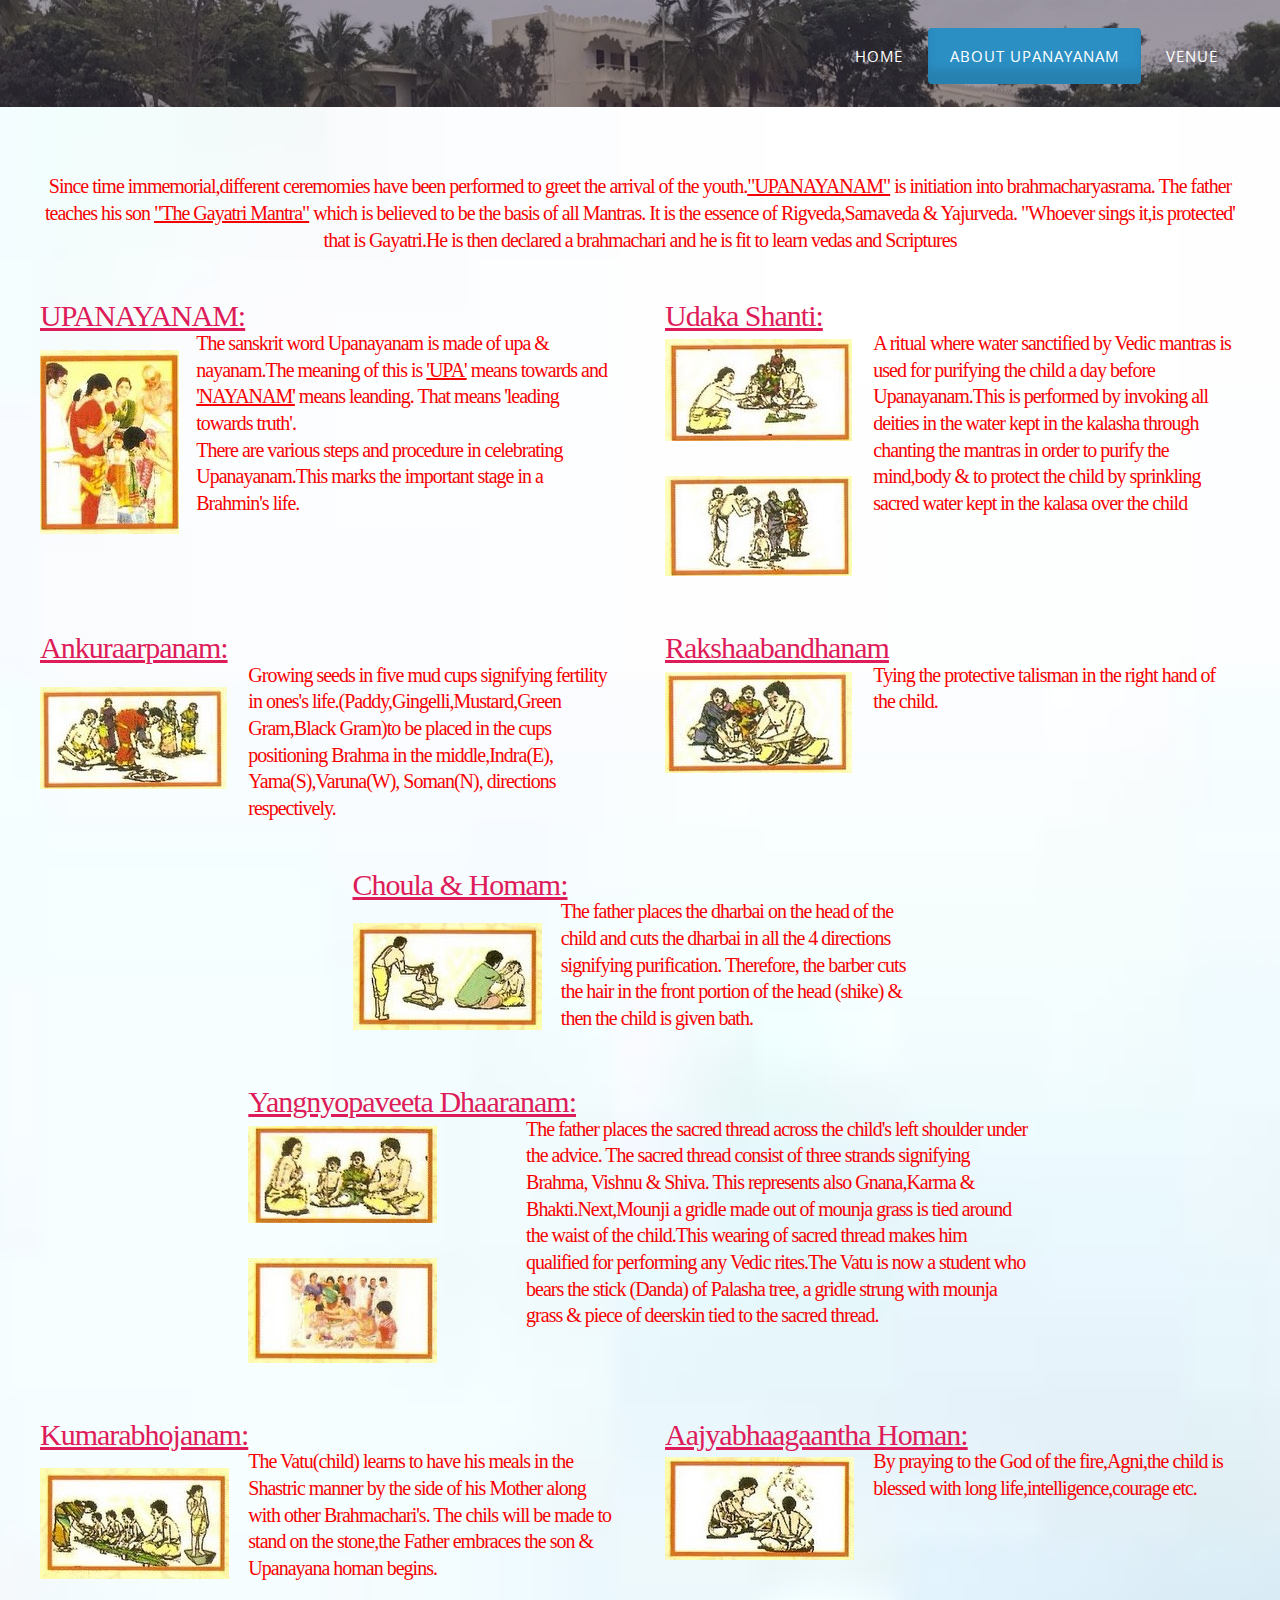
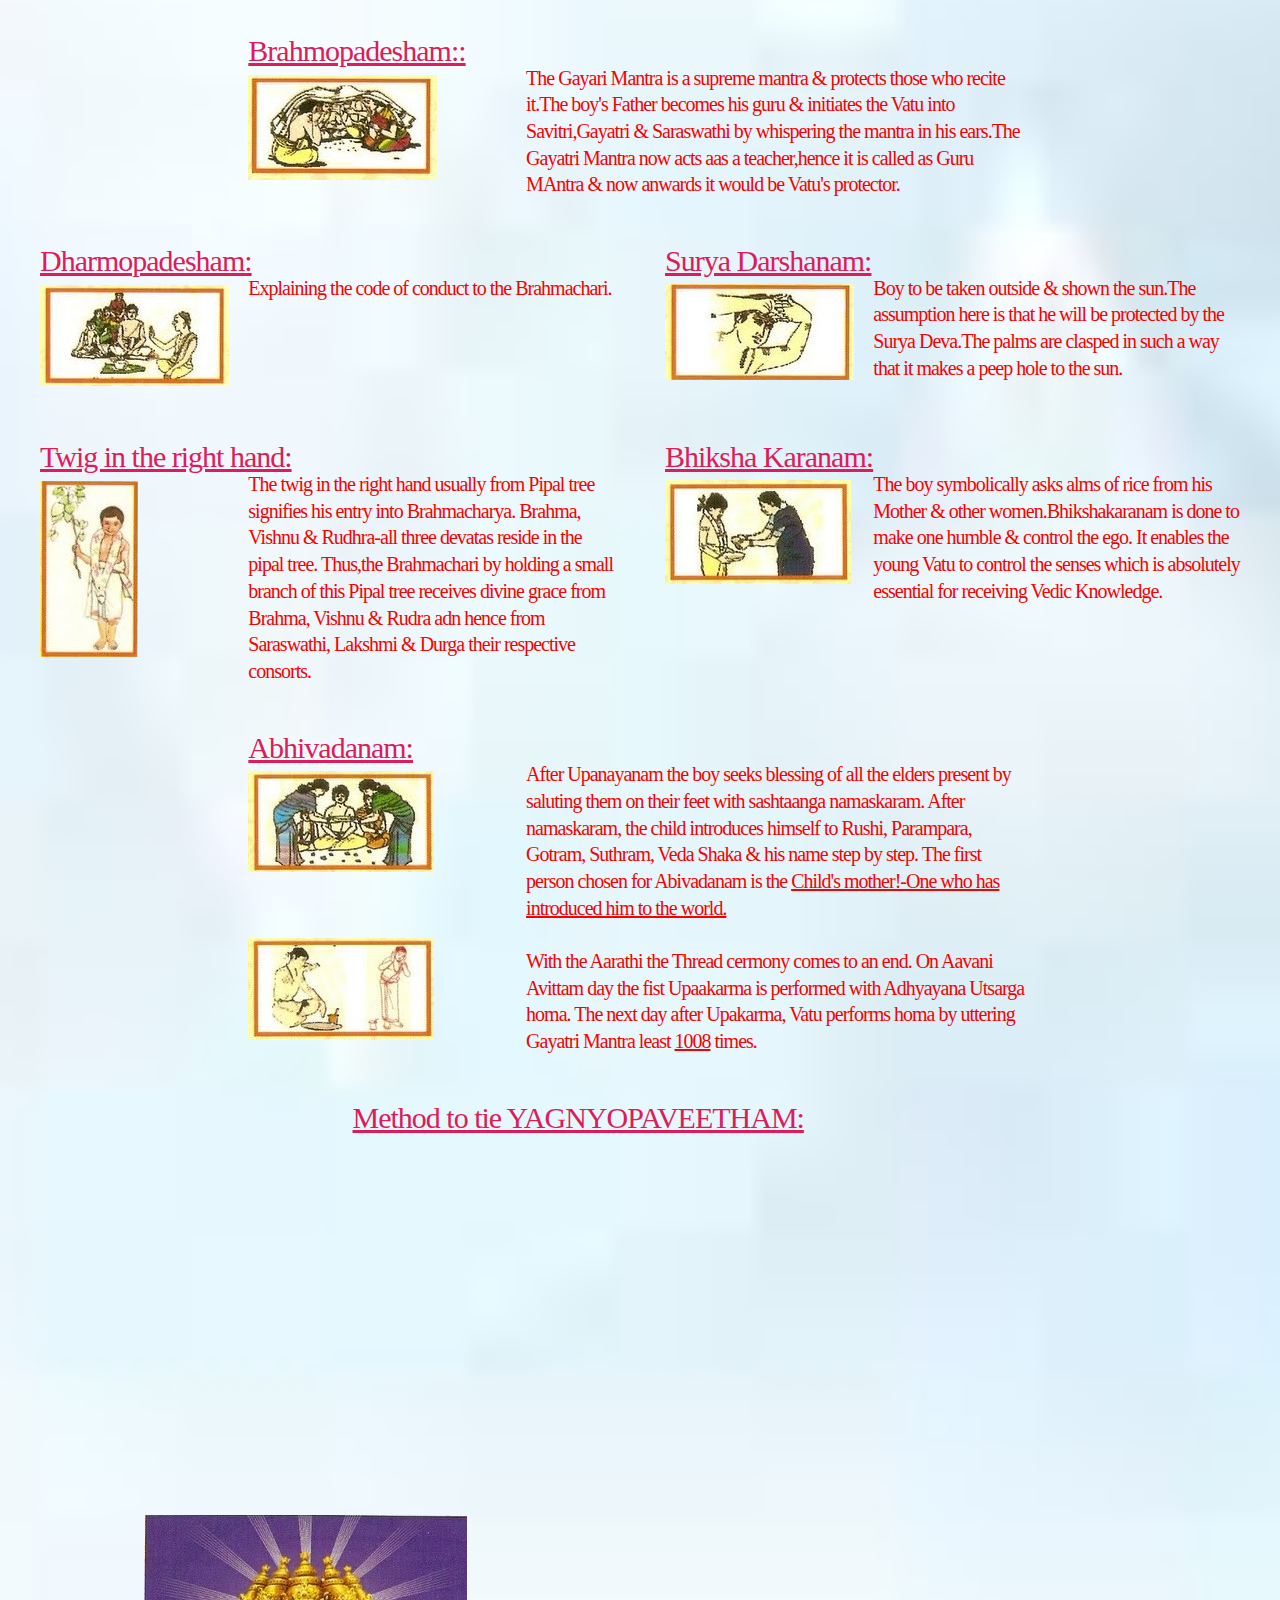
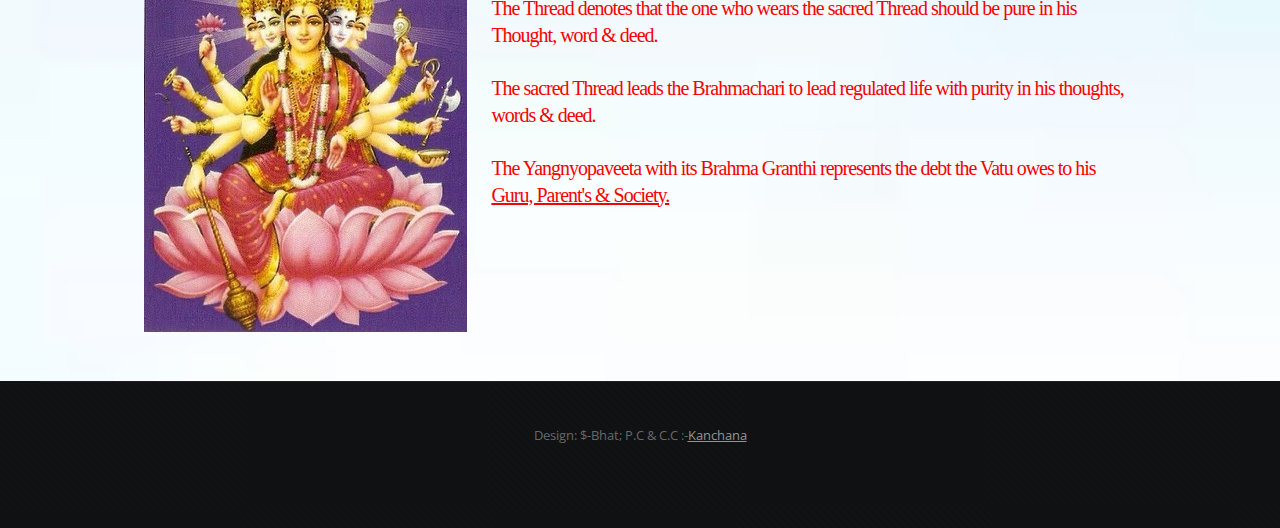
==== About Upanayanam.html @ 12dfdd5f "test" ====
<!DOCTYPE HTML>
<!--
	MegaCorp by TEMPLATED(Contact)
    templated.co @templatedco
    Released for free under the Creative Commons Attribution 3.0 license (templated.co/license)
-->
<html>
	<head>
		
		<meta http-equiv="content-type" content="text/html; charset=utf-8" />
		<meta name="description" content="" />
		<meta name="keywords" content="" />
		<link href="images/a5.jpg" rel="icon" />
		<link href="http://fonts.googleapis.com/css?family=Open+Sans:400,300,600,700,800" rel="stylesheet" type="text/css" />
		<!--[if lte IE 8]><script src="js/html5shiv.js"></script><![endif]-->
        <script src="http://ajax.googleapis.com/ajax/libs/jquery/1.11.0/jquery.min.js"></script>
		<script src="js/skel.min.js"></script>
		<script src="js/skel-panels.min.js"></script>
		<script src="js/init.js"></script>
		<noscript>
			<link rel="stylesheet" href="css/skel-noscript.css" />
			<link rel="stylesheet" href="css/style.css" />
			<link rel="stylesheet" href="css/style-desktop.css" />
		</noscript>
		<style>
		# fon{
		color:#E517CC;
		font-family: Comic Sans MS;
		font-size:100px;
		font-style:bold;
		}
		</style>
	</head>
	<body>

		<!-- Header -->
		<div id="header-wrapper">
		
        	<div id="header" class="container">
            
            	
                <nav id="nav">
                    <ul>
                        <li ><a href="index.html">Home</a></li>
                       
                        <li class="current_page_item"><a href="About Upanayana.html">About Upanayanam</a></li>
                         <li><a href="venue.html">Venue</a></li>
                    </ul>
                </nav>
                
            </div>

		</div>
		<!-- Header Ends Here -->

		<!-- Page -->
        
        	<div id="page2">
            	<div class="container">
                  <div class="row">
				      <div id="fon" class="12u skel-cell-important">
					 <h2 style="color:#F60202;font-family:Comic Sans MS;font-size:20px;font-style:bold;text-align:center;">Since time immemorial,different ceremomies have been performed to greet the arrival of the youth.<u>"UPANAYANAM"</u> is initiation into brahmacharyasrama. The father teaches his son <u>"The Gayatri Mantra"</u> which is believed to be the basis of all Mantras. It is the essence of Rigveda,Samaveda & Yajurveda. "Whoever  sings it,is protected' that is Gayatri.He is then declared a brahmachari and he is fit to learn vedas and Scriptures</h2>
					</div>
                  </div>
				  
				  
					<div class="row">
                    	<div id="fon" class="6u skel-cell-important">
					      <h2 style="color:#DD1C59;font-family:Comic Sans MS;font-size:30px;font-style:bold;text-align:left;"><u>UPANAYANAM:</u><br></h2>
                        	<div class="row">
							  <div id="fon" class="3u skel-cell-important">
							    <a href="#" class="image-style1"><img src="images/a2.jpg" border="100px" alt="" id="border" style="padding-top:20px"></a>
							  </div>
							  <div id="fon" class="9u skel-cell-important">
							  <h2 style="color:#F60202;font-family:Comic Sans MS;font-size:20px;font-style:bold;">The sanskrit word Upanayanam is made of upa & nayanam.The meaning of this is <u>'UPA'</u> means towards and <u>'NAYANAM'</u> means leanding. That means 'leading towards truth'.<br>There are various steps and procedure in celebrating Upanayanam.This marks the important stage in a Brahmin's life.</h2>
							  </div>
							</div>
                        </div>
						<div id="fon" class="6u skel-cell-important">
                        	<h2 style="color:#DD1C59;font-family:Comic Sans MS;font-size:30px;font-style:bold;text-align:left;"><u>Udaka Shanti:</u><br></h2>
                        	  <div class="row">
							   <div id="fon" class="4u skel-cell-important">
							    <a href="#" class="image-style1"><img src="images/a111.jpg" border="100px" alt="" id="border" style="padding-top:9px"></a><br><a href="#" class="image-style1"><img src="images/a112.jpg" border="100px" alt="" id="border"></a>
							   </div>
							   <div id="fon" class="8u skel-cell-important">
							    <h2 style="color:#F60202;font-family:Comic Sans MS;font-size:20px;font-style:bold;">A ritual where water sanctified by Vedic mantras is used for purifying the child a day before Upanayanam.This is performed by invoking all deities in the water kept in the kalasha through chanting the mantras in order to purify the mind,body & to protect the child by sprinkling sacred water kept in the kalasa over the child</h2>
							   </div>
							  </div>
                        </div>
                    </div>
					
					
					
					<div class="row">
                    	<div id="fon" class="6u skel-cell-important">
					      <h2 style="color:#DD1C59;font-family:Comic Sans MS;font-size:30px;font-style:bold;text-align:left;"><u>Ankuraarpanam:</u><br></h2>
                        	<div class="row">
							 <div id="fon" class="4u skel-cell-important">
							   <a href="#" class="image-style1" ><img src="images/a4.jpg" border="100px" alt="" id="border" style="padding-top:25px" ></a>
							 </div>
							 <div id="fon" class="8u skel-cell-important">
							   <h2 style="color:#F60202;font-family:Comic Sans MS;font-size:20px;font-style:bold;">Growing seeds in five mud cups signifying fertility in ones's life.(Paddy,Gingelli,Mustard,Green Gram,Black Gram)to be placed in the cups positioning Brahma in the middle,Indra(E), Yama(S),Varuna(W), Soman(N), directions respectively.</h2>
							 </div>
							</div>
                        </div>
						<div id="fon" class="6u skel-cell-important">
                           <h2 style="color:#DD1C59;font-family:Comic Sans MS;font-size:30px;font-style:bold;text-align:left;"><u>Rakshaabandhanam</u><br></h2>
                        	<div class="row">
							  <div id="fon" class="4u skel-cell-important">
							   <a href="#" class="image-style1"><img src="images/a5.jpg" border="100px" alt="" id="border" style="padding-top:10px"></a>
							  </div>
							 <div id="fon" class="8u skel-cell-important">
							  <h2 style="color:#F60202;font-family:Comic Sans MS;font-size:20px;font-style:bold;">Tying the protective talisman in the right hand of the child.</h2>
							 </div>
							</div>
                        </div>
                    </div>
					
					
					
					<div class="row">
					    <div id="fon" class="3u skel-cell-important">
					    </div>
                  
                    	<div id="fon" class="6u skel-cell-important">
					      <h2 style="color:#DD1C59;font-family:Comic Sans MS;font-size:30px;font-style:bold;text-align:left;"><u>Choula & Homam:</u><br></h2>
                        	<div class="row">
							 <div id="fon" class="4u skel-cell-important">
							  <a href="#" class="image-style1" ><img src="images/a9.jpg" border="100px" alt="" id="border" style="padding-top:25px" ></a>
							 </div>
							 <div id="fon" class="8u skel-cell-important">
							  <h2 style="color:#F60202;font-family:Comic Sans MS;font-size:20px;font-style:bold;">The father places the dharbai on the head of the child and cuts the dharbai in all the 4 directions signifying purification. Therefore, the barber cuts the hair in the front portion of the head (shike) & then the child is given bath.</h2>
							 </div>
							</div>
                        </div>
						<div id="fon" class="3u skel-cell-important">
					    </div>
                    </div>
					
					
					
					
					<div class="row">
					    <div id="fon" class="2u skel-cell-important">
					    </div>
                  
                    	<div id="fon" class="8u skel-cell-important">
					      <h2 style="color:#DD1C59;font-family:Comic Sans MS;font-size:30px;font-style:bold;text-align:left;"><u>Yangnyopaveeta Dhaaranam:</u><br></h2>
                        	<div class="row">
							<div id="fon" class="4u skel-cell-important">
							<a href="#" class="image-style1" ><img src="images/a11.jpg" border="100px" alt="" id="border" style="padding-top:10px" ></a><br><a href="#" class="image-style1"><img src="images/a7.jpg" border="100px" alt="" id="border"></a>
							</div>
							<div id="fon" class="8u skel-cell-important">
							<h2 style="color:#F60202;font-family:Comic Sans MS;font-size:20px;font-style:bold;">The father places the sacred thread across the child's left shoulder under the advice. The sacred thread consist of three strands signifying Brahma, Vishnu & Shiva. This represents also Gnana,Karma & Bhakti.Next,Mounji a gridle made out of mounja grass is tied around the waist of the child.This wearing of sacred thread makes him qualified for performing any Vedic rites.The Vatu is now a student who bears the stick (Danda) of Palasha tree, a gridle strung with mounja grass & piece of deerskin tied to the sacred thread.</h2>
							</div>
							</div>
                        </div>
						 <div id="fon" class="2u skel-cell-important">
					    </div>
                    </div>
					
					
					
					
					<div class="row">
                    	<div id="fon" class="6u skel-cell-important">
					      <h2 style="color:#DD1C59;font-family:Comic Sans MS;font-size:30px;font-style:bold;text-align:left;"><u>Kumarabhojanam:</u><br></h2>
                        	<div class="row">
							<div id="fon" class="4u skel-cell-important">
							<a href="#" class="image-style1"><img src="images/a70.jpg" border="100px" alt="" id="border" style="padding-top:20px"></a>
							</div>
							<div id="fon" class="8u skel-cell-important">
							<h2 style="color:#F60202;font-family:Comic Sans MS;font-size:20px;font-style:bold;">The Vatu(child) learns to have his meals in the Shastric manner by the side of his Mother along with other Brahmachari's. The chils will be made to stand on the stone,the Father embraces the son & Upanayana homan begins.</h2>
							</div>
							</div>
                        </div>
						<div id="fon" class="6u skel-cell-important">
                        	<h2 style="color:#DD1C59;font-family:Comic Sans MS;font-size:30px;font-style:bold;text-align:left;"><u>Aajyabhaagaantha Homan:</u><br></h2>
                        	<div class="row">
							<div id="fon" class="4u skel-cell-important">
							<a href="#" class="image-style1"><img src="images/a13.jpg" border="100px" alt="" id="border" style="padding-top:9px"></a>
							</div>
							<div id="fon" class="8u skel-cell-important">
							<h2 style="color:#F60202;font-family:Comic Sans MS;font-size:20px;font-style:bold;">By praying to the God of the fire,Agni,the child is blessed with long life,intelligence,courage etc.</h2>
							</div>
							</div>
                        </div>
						</div>
						
						
						
						
						<div class="row">
					    <div id="fon" class="2u skel-cell-important">
					    </div>
                          <div id="fon" class="8u skel-cell-important">
					      <h2 style="color:#DD1C59;font-family:Comic Sans MS;font-size:30px;font-style:bold;text-align:left;"><u>Brahmopadesham::</u><br></h2>
                        	<div class="row">
							<div id="fon" class="4u skel-cell-important">
							<a href="#" class="image-style1" ><img src="images/a151.jpg" border="100px" alt="" id="border" style="padding-top:10px" ></a>
							</div>
							<div id="fon" class="8u skel-cell-important">
							<h2 style="color:#F60202;font-family:Comic Sans MS;font-size:20px;font-style:bold;">The Gayari Mantra is a supreme mantra & protects those who recite it.The boy's Father becomes his guru & initiates the Vatu into Savitri,Gayatri & Saraswathi by whispering the mantra in his ears.The Gayatri Mantra now acts aas a teacher,hence it is called as Guru MAntra & now anwards it would be Vatu's protector.</h2>
							</div>
							</div>
                        </div>
						 <div id="fon" class="2u skel-cell-important">
					    </div>
                       </div>
					   
					  
					  
					  <div class="row">
                    	<div id="fon" class="6u skel-cell-important">
					      <h2 style="color:#DD1C59;font-family:Comic Sans MS;font-size:30px;font-style:bold;text-align:left;"><u>Dharmopadesham:</u><br></h2>
                        	<div class="row">
							<div id="fon" class="4u skel-cell-important">
							<a href="#" class="image-style1"><img src="images/a152.jpg" border="100px" alt="" id="border" style="padding-top:10px"></a>
							</div>
							<div id="fon" class="8u skel-cell-important">
							<h2 style="color:#F60202;font-family:Comic Sans MS;font-size:20px;font-style:bold;">Explaining the code of conduct to the Brahmachari.</h2>
							</div>
							</div>
                        </div>
						<div id="fon" class="6u skel-cell-important">
                        	<h2 style="color:#DD1C59;font-family:Comic Sans MS;font-size:30px;font-style:bold;text-align:left;"><u>Surya Darshanam:</u><br></h2>
                        	<div class="row">
							<div id="fon" class="4u skel-cell-important">
							<a href="#" class="image-style1"><img src="images/a31.jpg" border="100px" alt="" id="border" style="padding-top:9px"></a>
							</div>
							<div id="fon" class="8u skel-cell-important">
							<h2 style="color:#F60202;font-family:Comic Sans MS;font-size:20px;font-style:bold;">Boy to be taken outside & shown the sun.The assumption here is that he will be protected by the Surya Deva.The palms are clasped in such a way that it makes a peep hole to the sun.</h2>
							</div>
							</div>
                        </div>
						</div> 
						
						
						
						
						 <div class="row">
                    	<div id="fon" class="6u skel-cell-important">
					      <h2 style="color:#DD1C59;font-family:Comic Sans MS;font-size:30px;font-style:bold;text-align:left;"><u>Twig in the right hand:</u><br></h2>
                        	<div class="row">
							<div id="fon" class="4u skel-cell-important">
							<a href="#" class="image-style1"><img src="images/a28.jpg" border="100px" alt="" id="border" style="padding-top:10px"></a>
							</div>
							<div id="fon" class="8u skel-cell-important">
							<h2 style="color:#F60202;font-family:Comic Sans MS;font-size:20px;font-style:bold;">The twig in the right hand usually from Pipal tree signifies his entry into Brahmacharya. Brahma, Vishnu & Rudhra-all three devatas reside in the pipal tree. Thus,the Brahmachari by holding a small branch of this Pipal tree receives divine grace from Brahma, Vishnu & Rudra adn hence from Saraswathi, Lakshmi & Durga their respective consorts.</h2>
							</div>
							</div>
                        </div>
						<div id="fon" class="6u skel-cell-important">
                        	<h2 style="color:#DD1C59;font-family:Comic Sans MS;font-size:30px;font-style:bold;text-align:left;"><u>Bhiksha Karanam:</u><br></h2>
                        	<div class="row">
							<div id="fon" class="4u skel-cell-important">
							<a href="#" class="image-style1"><img src="images/a15.jpg" border="100px" alt="" id="border" style="padding-top:9px"></a>
							</div>
							<div id="fon" class="8u skel-cell-important">
							<h2 style="color:#F60202;font-family:Comic Sans MS;font-size:20px;font-style:bold;">The boy symbolically asks alms of rice from his Mother & other women.Bhikshakaranam is done to make one humble & control the ego. It enables the young Vatu to control the senses which is absolutely essential for receiving Vedic Knowledge.</h2>
							</div>
							</div>
                        </div>
						</div>


                        <div class="row">
					    <div id="fon" class="2u skel-cell-important">
					    </div>
                  
                    	<div id="fon" class="8u skel-cell-important">
					      <h2 style="color:#DD1C59;font-family:Comic Sans MS;font-size:30px;font-style:bold;text-align:left;"><u>Abhivadanam:</u><br></h2>
                        	<div class="row">
							<div id="fon" class="4u skel-cell-important">
							<a href="#" class="image-style1" ><img src="images/a17.jpg" border="100px" alt="" id="border" style="padding-top:10px" ></a><br><a href="#" class="image-style1" ><img src="images/a21.jpg" border="100px" alt="" id="border" style="padding-top:30px" ></a>
							</div>
							<div id="fon" class="8u skel-cell-important">
							<h2 style="color:#F60202;font-family:Comic Sans MS;font-size:20px;font-style:bold;">After Upanayanam the boy seeks blessing of all the elders present by saluting them on their feet with sashtaanga namaskaram. After namaskaram, the child introduces himself to Rushi, Parampara, Gotram, Suthram, Veda Shaka & his name step by step. The first person chosen for Abivadanam is the <u>Child's mother!-One who has introduced him to the world.</u><br><br>With the Aarathi the Thread cermony comes to an end. On Aavani Avittam day the fist Upaakarma is performed with Adhyayana Utsarga homa. The next day after Upakarma, Vatu performs homa by uttering Gayatri Mantra least <u>1008</u> times.</h2>
							</div>
							</div>
                        </div>
						 <div id="fon" class="2u skel-cell-important">
					    </div>
                       </div>

                           
						   
						   
						   <div class="row">
					    <div id="fon" class="3u skel-cell-important">
					    </div>
                      <div id="fon" class="7u skel-cell-important">
					      <h2 style="color:#DD1C59;font-family:Comic Sans MS;font-size:30px;font-style:bold;text-align:left;"><u>Method to tie YAGNYOPAVEETHAM:</u><br></h2>
                        	<iframe width="560" height="315" style="padding-top:15px" src="https://www.youtube.com/embed/a9L4bHbjFIk" frameborder="0" allow="autoplay; encrypted-media" allowfullscreen></iframe>
                        </div>
						 <div id="fon" class="2u skel-cell-important">
					    </div>
                       </div>
					   
					   
					   
					   
					   <div class="row">
					    <div id="fon" class="1u skel-cell-important">
					    </div>
                          <div id="fon" class="10u skel-cell-important">
					      
                        	<div class="row">
							<div id="fon" class="4u skel-cell-important">
							<a href="#" class="image-style1" ><img src="images/a23.jpg" border="100px" alt="" id="border" style="padding-top:10px" ></a>
							</div>
							<div id="fon" class="8u skel-cell-important">
							<h2 style="color:#F60202;font-family:Comic Sans MS;font-size:20px;font-style:bold;padding-top:90px">The Thread denotes that the one who wears the sacred Thread should be pure in his Thought, word & deed.<br><br>The sacred Thread leads the Brahmachari to lead regulated life with purity in his thoughts, words & deed.<br><br>The Yangnyopaveeta with its Brahma Granthi represents the debt the Vatu owes to his <u>Guru, Parent's & Society.</u></h2>
							</div>
							</div>
                        </div>
						 <div id="fon" class="1u skel-cell-important">
					    </div>
                       </div>
					   
					   
					   
					   
					   
					  
					   
					   
                </div>
            </div>
          </div>
		
		<!-- /Page -->

		<!-- Copyright -->
            <div id="copyright" class="container">
                Design: $-Bhat;  P.C & C.C :-<a href="http://cooljoint-kanchana.blogspot.com/2010/02/shreyas-upanayanam-invitation.html">Kanchana</a> 
            </div>


	</body>
</html>
---- css/skel-noscript.css ----
/* Resets (http://meyerweb.com/eric/tools/css/reset/ | v2.0 | 20110126 | License: none (public domain)) */

	html,body,div,span,applet,object,iframe,h1,h2,h3,h4,h5,h6,p,blockquote,pre,a,abbr,acronym,address,big,cite,code,del,dfn,em,img,ins,kbd,q,s,samp,small,strike,strong,sub,sup,tt,var,b,u,i,center,dl,dt,dd,ol,ul,li,fieldset,form,label,legend,table,caption,tbody,tfoot,thead,tr,th,td,article,aside,canvas,details,embed,figure,figcaption,footer,header,hgroup,menu,nav,output,ruby,section,summary,time,mark,audio,video{margin:0;padding:0;border:0;font-size:100%;font:inherit;vertical-align:baseline;}article,aside,details,figcaption,figure,footer,header,hgroup,menu,nav,section{display:block;}body{line-height:1;}ol,ul{list-style:none;}blockquote,q{quotes:none;}blockquote:before,blockquote:after,q:before,q:after{content:'';content:none;}table{border-collapse:collapse;border-spacing:0;}body{-webkit-text-size-adjust:none}

/* Box Model */

	*, *:before, *:after {
		-moz-box-sizing: border-box;
		-webkit-box-sizing: border-box;
		-o-box-sizing: border-box;
		-ms-box-sizing: border-box;
		box-sizing: border-box;
	}

/* Container */

	body {
		min-width: 1200px;
	}

	.container {
		width: 1200px;
		margin-left: auto;
		margin-right: auto;
	}

	/* Modifiers */
	
		.container.small {
			width: 900px;
		}

		.container.big {
			width: 100%;
			max-width: 1500px;
			min-width: 1200px;
		}

/* Grid */

	/* Cells */

		.\31 2u { width: 100% }
		.\31 1u { width: 91.6666666667% }
		.\31 0u { width: 83.3333333333% }
		.\39 u { width: 75% }
		.\38 u { width: 66.6666666667% }
		.\37 u { width: 58.3333333333% }
		.\36 u { width: 50% }
		.\35 u { width: 41.6666666667% }
		.\34 u { width: 33.3333333333% }
		.\33 u { width: 25% }
		.\32 u { width: 16.6666666667% }
		.\31 u { width: 8.3333333333% }
		.\-11u { margin-left: 91.6666666667% }
		.\-10u { margin-left: 83.3333333333% }
		.\-9u { margin-left: 75% }
		.\-8u { margin-left: 66.6666666667% }
		.\-7u { margin-left: 58.3333333333% }
		.\-6u { margin-left: 50% }
		.\-5u { margin-left: 41.6666666667% }
		.\-4u { margin-left: 33.3333333333% }
		.\-3u { margin-left: 25% }
		.\-2u { margin-left: 16.6666666667% }
		.\-1u { margin-left: 8.3333333333% }

		.row > * {
			padding: 50px 0 0 50px;
			float: left;
			-moz-box-sizing: border-box;
			-webkit-box-sizing: border-box;
			-o-box-sizing: border-box;
			-ms-box-sizing: border-box;
			box-sizing: border-box;
		}

		.row + .row > * {
			padding-top: 50px;
		}

		.row {
			margin-left: -50px;
		}

	/* Rows */

		.row:after {
			content: '';
			display: block;
			clear: both;
			height: 0;
		}

		.row:first-child > * {
			padding-top: 0;
		}

		.row > * {
			padding-top: 0;
		}

		/* Modifiers */

			/* Flush */

				.row.flush {
					margin-left: 0;
				}

				.row.flush > * {
					padding: 0 !important;
				}

			/* Quarter */

				.row.quarter > * {
					padding: 12.5px 0 0 12.5px;
				}

				.row.quarter + .row.quarter > * {
					padding-top: 12.5px;
				}

				.row.quarter {
					margin-left: -12.5px;
				}

			/* Half */

				.row.half > * {
					padding: 25px 0 0 25px;
				}

				.row.half + .row.half > * {
					padding-top: 25px;
				}

				.row.half {
					margin-left: -25px;
				}

			/* One and (a) Half */

				.row.oneandhalf > * {
					padding: 75px 0 0 75px;
				}

				.row.oneandhalf + .row.oneandhalf > * {
					padding-top: 75px;
				}

				.row.oneandhalf {
					margin-left: -75px;
				}

			/* Double */

				.row.double > * {
					padding: 100px 0 0 100px;
				}

				.row.double + .row.double > * {
					padding-top: 100px;
				}

				.row.double {
					margin-left: -100px;
				}
---- css/style.css ----
@charset 'UTF-8';
@font-face{font-family:'FontAwesome';src:url('font/fontawesome-webfont.eot?v=4.0.1');src:url('font/fontawesome-webfont.eot?#iefix&v=4.0.1') format('embedded-opentype'),url('font/fontawesome-webfont.woff?v=4.0.1') format('woff'),url('font/fontawesome-webfont.ttf?v=4.0.1') format('truetype'),url('font/fontawesome-webfont.svg?v=4.0.1#fontawesomeregular') format('svg');font-weight:normal;font-style:normal}



body
{
	margin: 0;
	padding: 0em;
	line-height: 2em;
	font-family: 'Open Sans', sans-serif;
	font-size: 10pt;
	color: #686868;
}

body, #skel-panels-pageWrapper
{
	background: #101214 url(images/main-bg.png) repeat;
}

h1, h2, h3 {
	margin: 0;
	padding: 0;
	font-weight: 300;
	color: #CFCFCF;
}

h2
{
	letter-spacing: -1px;
	font-size: 2.00em;
}

p, ol, ul
{
	margin-top: 1em;
	
}

p
{
}

a
{
	text-decoration: underline;
	color: #909090;
}

a:hover
{
	text-decoration: none;
}

/* Image Style 1 */

	.image-style1
	{
		display: block;
		width: 100%;
	}
	
/* Buttons Style 1 */


	.button
	{
		position: relative;
		display: inline-block;
		background: transparent;
		padding: 0.8em 2em;
		border-radius: 4px;
		text-decoration: none;
		font-size: 150px;
		font-weight: 300;
		color: #FFF !important;
		-moz-transition: color 0.35s ease-in-out, background-color 0.35s ease-in-out;
		-webkit-transition: color 0.35s ease-in-out, background-color 0.35s ease-in-out;
		-o-transition: color 0.35s ease-in-out, background-color 0.35s ease-in-out;
		-ms-transition: color 0.35s ease-in-out, background-color 0.35s ease-in-out;
		transition: color 0.35s ease-in-out, background-color 0.35s ease-in-out;
		text-align: center;
	}

	.button:hover
	{
		background: transparent;
		color: #DCDCDC !important;
	}

	.button-alt
	{
		padding: 0.9em 2em;
		font-size: 1.5em;
	}

/* List Style 1 */

	ul.style1
	{
	}
	
	ul.style1 li
	{
		padding: 0.75em 0 0.75em 0em;
		background: url(images/bullet-icon.png) no-repeat left 50%;
	}
	
	ul.style1 a
	{
		display: block;
		padding-left: 1.50em;
		text-decoration: none;
		color: #909090;
	}
	
	ul.style1 a:hover
	{
		text-decoration: underline;
	}

/* List Style 2 */

	ul.style2 {
		overflow: hidden;
		margin: 0em;
		padding: 0em;
		list-style: none;
	}
	
	ul.style2 li {
		clear: both;
		padding: 1em 0em 2em 0em;
		border-top: 1px solid #212124;
	}
	
	ul.style2 p
	{
		line-height: 2.20em;
	}
	
	ul.style2 a {
		text-decoration: none;
		color: #909090;
	}
	
	ul.style2 a:hover {
		text-decoration: underline;
	}
	
	
	ul.style2 img {
		float: left;
		margin-right: 1.5em;
		border-radius: 5px;
	}
	
	ul.style2 .first {
		padding-top: 0;
		border-top: none;
	}
	
/* List style 3 */

	ul.style3 {
		margin: 0em;
		padding: 0em 0em 0em 0em;
		list-style: none;
	}
	
	
	ul.style3 li {
		padding: 1.75em 0em 1.50em 0em;
		border-top: 1px solid #212124;
	}
	
	ul.style3 .heading-title {
		font-size: 1.10em;
		font-weight: bold;
		color: #B8B8B8;
	}
	
	ul.style3 .date {
		display: inline-block;
		margin: 0em 1em 1em 0em;
		text-transform: uppercase;
		font-size: .80em;
		background: #2B8FC4;
		border-radius: 5px;
		border: 1px solid #165272;
		box-shadow: 0px 1px 5px rgba(0,0,0,.4);
		color: #FFFFFF;
	}
	
	ul.style3 .date a
	{
		display: inline-block;
		padding: .5em 1em;
		letter-spacing: 1px;
		border-radius: 5px;
		text-align: center;
		text-decoration: none;
		text-transform: uppercase;
		font-size: 1.10em;
		font-weight: 400;
		color: #FFFFFF;
	}

	ul.style3 a 
	{
		text-decoration: none;
		color: #909090;
	}
	
	ul.style3 a:hover 
	{
		text-decoration: underline;
	}
	
	ul.style3 .first {
		border-top: none;
	}

/* List style 4 */

	ul.style4 {
		overflow: hidden;
		margin: 0em;
		padding: 0em;
		list-style: none;
	}
	
	ul.style4 li {
		padding: 0.50em 0em;
		border-top: 1px solid #212124;
	}
	
	ul.style4 a {
		padding-left: 1em;
		background: url(images/list-bullet.png) no-repeat left 50%;
		text-decoration: none;
		color: #909090;
	}
	
	ul.style4 a:hover {
		text-decoration: underline;
		color: #868686;
	}
	
	ul.style4 h3
	{
		padding: 0 0 0.75em 0;
		font-size: 1.10em;
		font-weight: 700;
		color: #B8B8B8;
	}
	
	
	ul.style4 .first {
		padding-top: 0;
		border-top: none;
	}

/* List style 5 */

	ul.style5 
	{
		margin-left: 4em;
	}
	
	ul.style5 li
	{
		line-height: 1.75em;
		list-style: decimal;
	}

/*********************************************************************************/
/* Icons                                                                         */
/* Powered by Font Awesome by Dave Gandy | http://fontawesome.io                 */
/* Licensed under the SIL OFL 1.1 (font), MIT (CSS)                              */
/*********************************************************************************/

	.fa
	{
		text-decoration: none;
	}

		.fa.solo
		{
		}
		
			.fa.solo span
			{
				display: none;
			}

		.fa:before
		{
			display:inline-block;
			font-family: FontAwesome;
			font-size: 1.25em;
			text-decoration: none;
			font-style: normal;
			font-weight: normal;
			line-height: 1;
			-webkit-font-smoothing:antialiased;
			-moz-osx-font-smoothing:grayscale;
		}

		.fa-lg{font-size:1.3333333333333333em;line-height:.75em;vertical-align:-15%}
		.fa-2x{font-size:2em}
		.fa-3x{font-size:3em}
		.fa-4x{font-size:4em}
		.fa-5x{font-size:5em}
		.fa-fw{width:1.2857142857142858em;text-align:center}
		.fa-ul{padding-left:0;margin-left:2.142857142857143em;list-style-type:none}.fa-ul>li{position:relative}
		.fa-li{position:absolute;left:-2.142857142857143em;width:2.142857142857143em;top:.14285714285714285em;text-align:center}.fa-li.fa-lg{left:-1.8571428571428572em}
		.fa-border{padding:.2em .25em .15em;border:solid .08em #eee;border-radius:.1em}
		.pull-right{float:right}
		.pull-left{float:left}
		.fa.pull-left{margin-right:.3em}
		.fa.pull-right{margin-left:.3em}
		.fa-spin{-webkit-animation:spin 2s infinite linear;-moz-animation:spin 2s infinite linear;-o-animation:spin 2s infinite linear;animation:spin 2s infinite linear}
		@-moz-keyframes spin{0%{-moz-transform:rotate(0deg)} 100%{-moz-transform:rotate(359deg)}}@-webkit-keyframes spin{0%{-webkit-transform:rotate(0deg)} 100%{-webkit-transform:rotate(359deg)}}@-o-keyframes spin{0%{-o-transform:rotate(0deg)} 100%{-o-transform:rotate(359deg)}}@-ms-keyframes spin{0%{-ms-transform:rotate(0deg)} 100%{-ms-transform:rotate(359deg)}}@keyframes spin{0%{transform:rotate(0deg)} 100%{transform:rotate(359deg)}}.fa-rotate-90{filter:progid:DXImageTransform.Microsoft.BasicImage(rotation=1);-webkit-transform:rotate(90deg);-moz-transform:rotate(90deg);-ms-transform:rotate(90deg);-o-transform:rotate(90deg);transform:rotate(90deg)}
		.fa-rotate-180{filter:progid:DXImageTransform.Microsoft.BasicImage(rotation=2);-webkit-transform:rotate(180deg);-moz-transform:rotate(180deg);-ms-transform:rotate(180deg);-o-transform:rotate(180deg);transform:rotate(180deg)}
		.fa-rotate-270{filter:progid:DXImageTransform.Microsoft.BasicImage(rotation=3);-webkit-transform:rotate(270deg);-moz-transform:rotate(270deg);-ms-transform:rotate(270deg);-o-transform:rotate(270deg);transform:rotate(270deg)}
		.fa-flip-horizontal{filter:progid:DXImageTransform.Microsoft.BasicImage(rotation=0, mirror=1);-webkit-transform:scale(-1, 1);-moz-transform:scale(-1, 1);-ms-transform:scale(-1, 1);-o-transform:scale(-1, 1);transform:scale(-1, 1)}
		.fa-flip-vertical{filter:progid:DXImageTransform.Microsoft.BasicImage(rotation=2, mirror=1);-webkit-transform:scale(1, -1);-moz-transform:scale(1, -1);-ms-transform:scale(1, -1);-o-transform:scale(1, -1);transform:scale(1, -1)}
		.fa-stack{position:relative;display:inline-block;width:2em;height:2em;line-height:2em;vertical-align:middle}
		.fa-stack-1x,.fa-stack-2x{position:absolute;left:0;width:100%;text-align:center}
		.fa-stack-1x{line-height:inherit}
		.fa-stack-2x{font-size:2em}
		.fa-inverse{color:#fff}
		.fa-glass:before{content:"\f000"}
		.fa-music:before{content:"\f001"}
		.fa-search:before{content:"\f002"}
		.fa-envelope-o:before{content:"\f003"}
		.fa-heart:before{content:"\f004"}
		.fa-star:before{content:"\f005"}
		.fa-star-o:before{content:"\f006"}
		.fa-user:before{content:"\f007"}
		.fa-film:before{content:"\f008"}
		.fa-th-large:before{content:"\f009"}
		.fa-th:before{content:"\f00a"}
		.fa-th-list:before{content:"\f00b"}
		.fa-check:before{content:"\f00c"}
		.fa-times:before{content:"\f00d"}
		.fa-search-plus:before{content:"\f00e"}
		.fa-search-minus:before{content:"\f010"}
		.fa-power-off:before{content:"\f011"}
		.fa-signal:before{content:"\f012"}
		.fa-gear:before,.fa-cog:before{content:"\f013"}
		.fa-trash-o:before{content:"\f014"}
		.fa-home:before{content:"\f015"}
		.fa-file-o:before{content:"\f016"}
		.fa-clock-o:before{content:"\f017"}
		.fa-road:before{content:"\f018"}
		.fa-download:before{content:"\f019"}
		.fa-arrow-circle-o-down:before{content:"\f01a"}
		.fa-arrow-circle-o-up:before{content:"\f01b"}
		.fa-inbox:before{content:"\f01c"}
		.fa-play-circle-o:before{content:"\f01d"}
		.fa-rotate-right:before,.fa-repeat:before{content:"\f01e"}
		.fa-refresh:before{content:"\f021"}
		.fa-list-alt:before{content:"\f022"}
		.fa-lock:before{content:"\f023"}
		.fa-flag:before{content:"\f024"}
		.fa-headphones:before{content:"\f025"}
		.fa-volume-off:before{content:"\f026"}
		.fa-volume-down:before{content:"\f027"}
		.fa-volume-up:before{content:"\f028"}
		.fa-qrcode:before{content:"\f029"}
		.fa-barcode:before{content:"\f02a"}
		.fa-tag:before{content:"\f02b"}
		.fa-tags:before{content:"\f02c"}
		.fa-book:before{content:"\f02d"}
		.fa-bookmark:before{content:"\f02e"}
		.fa-print:before{content:"\f02f"}
		.fa-camera:before{content:"\f030"}
		.fa-font:before{content:"\f031"}
		.fa-bold:before{content:"\f032"}
		.fa-italic:before{content:"\f033"}
		.fa-text-height:before{content:"\f034"}
		.fa-text-width:before{content:"\f035"}
		.fa-align-left:before{content:"\f036"}
		.fa-align-center:before{content:"\f037"}
		.fa-align-right:before{content:"\f038"}
		.fa-align-justify:before{content:"\f039"}
		.fa-list:before{content:"\f03a"}
		.fa-dedent:before,.fa-outdent:before{content:"\f03b"}
		.fa-indent:before{content:"\f03c"}
		.fa-video-camera:before{content:"\f03d"}
		.fa-picture-o:before{content:"\f03e"}
		.fa-pencil:before{content:"\f040"}
		.fa-map-marker:before{content:"\f041"}
		.fa-adjust:before{content:"\f042"}
		.fa-tint:before{content:"\f043"}
		.fa-edit:before,.fa-pencil-square-o:before{content:"\f044"}
		.fa-share-square-o:before{content:"\f045"}
		.fa-check-square-o:before{content:"\f046"}
		.fa-move:before{content:"\f047"}
		.fa-step-backward:before{content:"\f048"}
		.fa-fast-backward:before{content:"\f049"}
		.fa-backward:before{content:"\f04a"}
		.fa-play:before{content:"\f04b"}
		.fa-pause:before{content:"\f04c"}
		.fa-stop:before{content:"\f04d"}
		.fa-forward:before{content:"\f04e"}
		.fa-fast-forward:before{content:"\f050"}
		.fa-step-forward:before{content:"\f051"}
		.fa-eject:before{content:"\f052"}
		.fa-chevron-left:before{content:"\f053"}
		.fa-chevron-right:before{content:"\f054"}
		.fa-plus-circle:before{content:"\f055"}
		.fa-minus-circle:before{content:"\f056"}
		.fa-times-circle:before{content:"\f057"}
		.fa-check-circle:before{content:"\f058"}
		.fa-question-circle:before{content:"\f059"}
		.fa-info-circle:before{content:"\f05a"}
		.fa-crosshairs:before{content:"\f05b"}
		.fa-times-circle-o:before{content:"\f05c"}
		.fa-check-circle-o:before{content:"\f05d"}
		.fa-ban:before{content:"\f05e"}
		.fa-arrow-left:before{content:"\f060"}
		.fa-arrow-right:before{content:"\f061"}
		.fa-arrow-up:before{content:"\f062"}
		.fa-arrow-down:before{content:"\f063"}
		.fa-mail-forward:before,.fa-share:before{content:"\f064"}
		.fa-resize-full:before{content:"\f065"}
		.fa-resize-small:before{content:"\f066"}
		.fa-plus:before{content:"\f067"}
		.fa-minus:before{content:"\f068"}
		.fa-asterisk:before{content:"\f069"}
		.fa-exclamation-circle:before{content:"\f06a"}
		.fa-gift:before{content:"\f06b"}
		.fa-leaf:before{content:"\f06c"}
		.fa-fire:before{content:"\f06d"}
		.fa-eye:before{content:"\f06e"}
		.fa-eye-slash:before{content:"\f070"}
		.fa-warning:before,.fa-exclamation-triangle:before{content:"\f071"}
		.fa-plane:before{content:"\f072"}
		.fa-calendar:before{content:"\f073"}
		.fa-random:before{content:"\f074"}
		.fa-comment:before{content:"\f075"}
		.fa-magnet:before{content:"\f076"}
		.fa-chevron-up:before{content:"\f077"}
		.fa-chevron-down:before{content:"\f078"}
		.fa-retweet:before{content:"\f079"}
		.fa-shopping-cart:before{content:"\f07a"}
		.fa-folder:before{content:"\f07b"}
		.fa-folder-open:before{content:"\f07c"}
		.fa-resize-vertical:before{content:"\f07d"}
		.fa-resize-horizontal:before{content:"\f07e"}
		.fa-bar-chart-o:before{content:"\f080"}
		.fa-twitter-square:before{content:"\f081"}
		.fa-facebook-square:before{content:"\f082"}
		.fa-camera-retro:before{content:"\f083"}
		.fa-key:before{content:"\f084"}
		.fa-gears:before,.fa-cogs:before{content:"\f085"}
		.fa-comments:before{content:"\f086"}
		.fa-thumbs-o-up:before{content:"\f087"}
		.fa-thumbs-o-down:before{content:"\f088"}
		.fa-star-half:before{content:"\f089"}
		.fa-heart-o:before{content:"\f08a"}
		.fa-sign-out:before{content:"\f08b"}
		.fa-linkedin-square:before{content:"\f08c"}
		.fa-thumb-tack:before{content:"\f08d"}
		.fa-external-link:before{content:"\f08e"}
		.fa-sign-in:before{content:"\f090"}
		.fa-trophy:before{content:"\f091"}
		.fa-github-square:before{content:"\f092"}
		.fa-upload:before{content:"\f093"}
		.fa-lemon-o:before{content:"\f094"}
		.fa-phone:before{content:"\f095"}
		.fa-square-o:before{content:"\f096"}
		.fa-bookmark-o:before{content:"\f097"}
		.fa-phone-square:before{content:"\f098"}
		.fa-twitter:before{content:"\f099"}
		.fa-facebook:before{content:"\f09a"}
		.fa-github:before{content:"\f09b"}
		.fa-unlock:before{content:"\f09c"}
		.fa-credit-card:before{content:"\f09d"}
		.fa-rss:before{content:"\f09e"}
		.fa-hdd-o:before{content:"\f0a0"}
		.fa-bullhorn:before{content:"\f0a1"}
		.fa-bell:before{content:"\f0f3"}
		.fa-certificate:before{content:"\f0a3"}
		.fa-hand-o-right:before{content:"\f0a4"}
		.fa-hand-o-left:before{content:"\f0a5"}
		.fa-hand-o-up:before{content:"\f0a6"}
		.fa-hand-o-down:before{content:"\f0a7"}
		.fa-arrow-circle-left:before{content:"\f0a8"}
		.fa-arrow-circle-right:before{content:"\f0a9"}
		.fa-arrow-circle-up:before{content:"\f0aa"}
		.fa-arrow-circle-down:before{content:"\f0ab"}
		.fa-globe:before{content:"\f0ac"}
		.fa-wrench:before{content:"\f0ad"}
		.fa-tasks:before{content:"\f0ae"}
		.fa-filter:before{content:"\f0b0"}
		.fa-briefcase:before{content:"\f0b1"}
		.fa-fullscreen:before{content:"\f0b2"}
		.fa-group:before{content:"\f0c0"}
		.fa-chain:before,.fa-link:before{content:"\f0c1"}
		.fa-cloud:before{content:"\f0c2"}
		.fa-flask:before{content:"\f0c3"}
		.fa-cut:before,.fa-scissors:before{content:"\f0c4"}
		.fa-copy:before,.fa-files-o:before{content:"\f0c5"}
		.fa-paperclip:before{content:"\f0c6"}
		.fa-save:before,.fa-floppy-o:before{content:"\f0c7"}
		.fa-square:before{content:"\f0c8"}
		.fa-reorder:before{content:"\f0c9"}
		.fa-list-ul:before{content:"\f0ca"}
		.fa-list-ol:before{content:"\f0cb"}
		.fa-strikethrough:before{content:"\f0cc"}
		.fa-underline:before{content:"\f0cd"}
		.fa-table:before{content:"\f0ce"}
		.fa-magic:before{content:"\f0d0"}
		.fa-truck:before{content:"\f0d1"}
		.fa-pinterest:before{content:"\f0d2"}
		.fa-pinterest-square:before{content:"\f0d3"}
		.fa-google-plus-square:before{content:"\f0d4"}
		.fa-google-plus:before{content:"\f0d5"}
		.fa-money:before{content:"\f0d6"}
		.fa-caret-down:before{content:"\f0d7"}
		.fa-caret-up:before{content:"\f0d8"}
		.fa-caret-left:before{content:"\f0d9"}
		.fa-caret-right:before{content:"\f0da"}
		.fa-columns:before{content:"\f0db"}
		.fa-unsorted:before,.fa-sort:before{content:"\f0dc"}
		.fa-sort-down:before,.fa-sort-asc:before{content:"\f0dd"}
		.fa-sort-up:before,.fa-sort-desc:before{content:"\f0de"}
		.fa-envelope:before{content:"\f0e0"}
		.fa-linkedin:before{content:"\f0e1"}
		.fa-rotate-left:before,.fa-undo:before{content:"\f0e2"}
		.fa-legal:before,.fa-gavel:before{content:"\f0e3"}
		.fa-dashboard:before,.fa-tachometer:before{content:"\f0e4"}
		.fa-comment-o:before{content:"\f0e5"}
		.fa-comments-o:before{content:"\f0e6"}
		.fa-flash:before,.fa-bolt:before{content:"\f0e7"}
		.fa-sitemap:before{content:"\f0e8"}
		.fa-umbrella:before{content:"\f0e9"}
		.fa-paste:before,.fa-clipboard:before{content:"\f0ea"}
		.fa-lightbulb-o:before{content:"\f0eb"}
		.fa-exchange:before{content:"\f0ec"}
		.fa-cloud-download:before{content:"\f0ed"}
		.fa-cloud-upload:before{content:"\f0ee"}
		.fa-user-md:before{content:"\f0f0"}
		.fa-stethoscope:before{content:"\f0f1"}
		.fa-suitcase:before{content:"\f0f2"}
		.fa-bell-o:before{content:"\f0a2"}
		.fa-coffee:before{content:"\f0f4"}
		.fa-cutlery:before{content:"\f0f5"}
		.fa-file-text-o:before{content:"\f0f6"}
		.fa-building:before{content:"\f0f7"}
		.fa-hospital:before{content:"\f0f8"}
		.fa-ambulance:before{content:"\f0f9"}
		.fa-medkit:before{content:"\f0fa"}
		.fa-fighter-jet:before{content:"\f0fb"}
		.fa-beer:before{content:"\f0fc"}
		.fa-h-square:before{content:"\f0fd"}
		.fa-plus-square:before{content:"\f0fe"}
		.fa-angle-double-left:before{content:"\f100"}
		.fa-angle-double-right:before{content:"\f101"}
		.fa-angle-double-up:before{content:"\f102"}
		.fa-angle-double-down:before{content:"\f103"}
		.fa-angle-left:before{content:"\f104"}
		.fa-angle-right:before{content:"\f105"}
		.fa-angle-up:before{content:"\f106"}
		.fa-angle-down:before{content:"\f107"}
		.fa-desktop:before{content:"\f108"}
		.fa-laptop:before{content:"\f109"}
		.fa-tablet:before{content:"\f10a"}
		.fa-mobile-phone:before,.fa-mobile:before{content:"\f10b"}
		.fa-circle-o:before{content:"\f10c"}
		.fa-quote-left:before{content:"\f10d"}
		.fa-quote-right:before{content:"\f10e"}
		.fa-spinner:before{content:"\f110"}
		.fa-circle:before{content:"\f111"}
		.fa-mail-reply:before,.fa-reply:before{content:"\f112"}
		.fa-github-alt:before{content:"\f113"}
		.fa-folder-o:before{content:"\f114"}
		.fa-folder-open-o:before{content:"\f115"}
		.fa-expand-o:before{content:"\f116"}
		.fa-collapse-o:before{content:"\f117"}
		.fa-smile-o:before{content:"\f118"}
		.fa-frown-o:before{content:"\f119"}
		.fa-meh-o:before{content:"\f11a"}
		.fa-gamepad:before{content:"\f11b"}
		.fa-keyboard-o:before{content:"\f11c"}
		.fa-flag-o:before{content:"\f11d"}
		.fa-flag-checkered:before{content:"\f11e"}
		.fa-terminal:before{content:"\f120"}
		.fa-code:before{content:"\f121"}
		.fa-reply-all:before{content:"\f122"}
		.fa-mail-reply-all:before{content:"\f122"}
		.fa-star-half-empty:before,.fa-star-half-full:before,.fa-star-half-o:before{content:"\f123"}
		.fa-location-arrow:before{content:"\f124"}
		.fa-crop:before{content:"\f125"}
		.fa-code-fork:before{content:"\f126"}
		.fa-unlink:before,.fa-chain-broken:before{content:"\f127"}
		.fa-question:before{content:"\f128"}
		.fa-info:before{content:"\f129"}
		.fa-exclamation:before{content:"\f12a"}
		.fa-superscript:before{content:"\f12b"}
		.fa-subscript:before{content:"\f12c"}
		.fa-eraser:before{content:"\f12d"}
		.fa-puzzle-piece:before{content:"\f12e"}
		.fa-microphone:before{content:"\f130"}
		.fa-microphone-slash:before{content:"\f131"}
		.fa-shield:before{content:"\f132"}
		.fa-calendar-o:before{content:"\f133"}
		.fa-fire-extinguisher:before{content:"\f134"}
		.fa-rocket:before{content:"\f135"}
		.fa-maxcdn:before{content:"\f136"}
		.fa-chevron-circle-left:before{content:"\f137"}
		.fa-chevron-circle-right:before{content:"\f138"}
		.fa-chevron-circle-up:before{content:"\f139"}
		.fa-chevron-circle-down:before{content:"\f13a"}
		.fa-html5:before{content:"\f13b"}
		.fa-css3:before{content:"\f13c"}
		.fa-anchor:before{content:"\f13d"}
		.fa-unlock-o:before{content:"\f13e"}
		.fa-bullseye:before{content:"\f140"}
		.fa-ellipsis-horizontal:before{content:"\f141"}
		.fa-ellipsis-vertical:before{content:"\f142"}
		.fa-rss-square:before{content:"\f143"}
		.fa-play-circle:before{content:"\f144"}
		.fa-ticket:before{content:"\f145"}
		.fa-minus-square:before{content:"\f146"}
		.fa-minus-square-o:before{content:"\f147"}
		.fa-level-up:before{content:"\f148"}
		.fa-level-down:before{content:"\f149"}
		.fa-check-square:before{content:"\f14a"}
		.fa-pencil-square:before{content:"\f14b"}
		.fa-external-link-square:before{content:"\f14c"}
		.fa-share-square:before{content:"\f14d"}
		.fa-compass:before{content:"\f14e"}
		.fa-toggle-down:before,.fa-caret-square-o-down:before{content:"\f150"}
		.fa-toggle-up:before,.fa-caret-square-o-up:before{content:"\f151"}
		.fa-toggle-right:before,.fa-caret-square-o-right:before{content:"\f152"}
		.fa-euro:before,.fa-eur:before{content:"\f153"}
		.fa-gbp:before{content:"\f154"}
		.fa-dollar:before,.fa-usd:before{content:"\f155"}
		.fa-rupee:before,.fa-inr:before{content:"\f156"}
		.fa-cny:before,.fa-rmb:before,.fa-yen:before,.fa-jpy:before{content:"\f157"}
		.fa-ruble:before,.fa-rouble:before,.fa-rub:before{content:"\f158"}
		.fa-won:before,.fa-krw:before{content:"\f159"}
		.fa-bitcoin:before,.fa-btc:before{content:"\f15a"}
		.fa-file:before{content:"\f15b"}
		.fa-file-text:before{content:"\f15c"}
		.fa-sort-alpha-asc:before{content:"\f15d"}
		.fa-sort-alpha-desc:before{content:"\f15e"}
		.fa-sort-amount-asc:before{content:"\f160"}
		.fa-sort-amount-desc:before{content:"\f161"}
		.fa-sort-numeric-asc:before{content:"\f162"}
		.fa-sort-numeric-desc:before{content:"\f163"}
		.fa-thumbs-up:before{content:"\f164"}
		.fa-thumbs-down:before{content:"\f165"}
		.fa-youtube-square:before{content:"\f166"}
		.fa-youtube:before{content:"\f167"}
		.fa-xing:before{content:"\f168"}
		.fa-xing-square:before{content:"\f169"}
		.fa-youtube-play:before{content:"\f16a"}
		.fa-dropbox:before{content:"\f16b"}
		.fa-stack-overflow:before{content:"\f16c"}
		.fa-instagram:before{content:"\f16d"}
		.fa-flickr:before{content:"\f16e"}
		.fa-adn:before{content:"\f170"}
		.fa-bitbucket:before{content:"\f171"}
		.fa-bitbucket-square:before{content:"\f172"}
		.fa-tumblr:before{content:"\f173"}
		.fa-tumblr-square:before{content:"\f174"}
		.fa-long-arrow-down:before{content:"\f175"}
		.fa-long-arrow-up:before{content:"\f176"}
		.fa-long-arrow-left:before{content:"\f177"}
		.fa-long-arrow-right:before{content:"\f178"}
		.fa-apple:before{content:"\f179"}
		.fa-windows:before{content:"\f17a"}
		.fa-android:before{content:"\f17b"}
		.fa-linux:before{content:"\f17c"}
		.fa-dribbble:before{content:"\f17d"}
		.fa-skype:before{content:"\f17e"}
		.fa-foursquare:before{content:"\f180"}
		.fa-trello:before{content:"\f181"}
		.fa-female:before{content:"\f182"}
		.fa-male:before{content:"\f183"}
		.fa-gittip:before{content:"\f184"}
		.fa-sun-o:before{content:"\f185"}
		.fa-moon-o:before{content:"\f186"}
		.fa-archive:before{content:"\f187"}
		.fa-bug:before{content:"\f188"}
		.fa-vk:before{content:"\f189"}
		.fa-weibo:before{content:"\f18a"}
		.fa-renren:before{content:"\f18b"}
		.fa-pagelines:before{content:"\f18c"}
		.fa-stack-exchange:before{content:"\f18d"}
		.fa-arrow-circle-o-right:before{content:"\f18e"}
		.fa-arrow-circle-o-left:before{content:"\f190"}
		.fa-toggle-left:before,.fa-caret-square-o-left:before{content:"\f191"}
		.fa-dot-circle-o:before{content:"\f192"}
		.fa-wheelchair:before{content:"\f193"}
		.fa-vimeo-square:before{content:"\f194"}
		.fa-turkish-lira:before,.fa-try:before{content:"\f195"}


	/* FA Icons */
		
		.pennant
		{
			display: inline-block;
			margin-bottom: 0.50em;
			font-size: 3em;
			color: #FFF;
		}

/* Header */

	#header-wrapper
	{
		background: url(../images/a.jpg) no-repeat center top;
		background-size: cover;
		position: relative;
		height:100%;
		width:100%;
	}
	
	#header-wrapper:before
	{
		content: '';
		position: absolute;
		left: 0;
		top: 0;
		width: 100%;
		height: 100%;
		background: rgba(60,50,70,0.5);
	}
	
	#header {
		position: relative;
		z-index: 1;
	}
	
	header
	{
		margin-bottom: 3em;
		position: relative;
	}

	header h2
	{
		color:red;
		display: block;
		font-style: italic;
		font-family:sans-serif;
		margin: 0;
		padding: 0;
	}header h3
	{
		color:#c9e8e2;
		display: block;
		font-style: italic;
		font-family:sans-serif;
		margin: 0;
		padding: 0;
		font-size:25px;
	}

	header .byline
	{
		display: block;
		margin: 1.50em 0em;
		line-height: 2em;
		font-weight: 200;
		color: rgba(255,255,255,.8);
	}

/* Banner */

	#banner
	{
		overflow: hidden;
		padding: 10em 0em;
		text-align: center;
		z-index: 1;
		position: relative;
	}

	#banner header h2
	{
		text-transform: uppercase;
		font-size: 3em;
		color: #FFF;
	}

	#banner header .byline
	{
		padding: 0em 5em;
		font-size: 1.50em;
	}
	
	#banner .button
	{
		margin-top: 1em;
	}

/* Wrapper */

	#wrapper
	{
		padding: 5em 0em 3em 0em;
	}

	#page
	{	
		padding: 5em 0em 3em 0em;
		background:url(../images/t12.jpg);
		width:100%;
		height:100%;
		 background-position: center;
    background-repeat: no-repeat;
    background-size: cover;

}
    #page1
	{	
		padding: 5em 0em 3em 0em;
		background:url(../images/t6.jpg);
		width:100%;
		height:100%;
		 background-position: center;
    background-repeat: no-repeat;
    background-size: cover;

}
	#page2
	{	
		padding: 5em 0em 3em 0em;
		background:url(../images/t333.jpg);
		width:100%;
		height:100%;
		 background-position: center;
    background-repeat: no-repeat;
    background-size: cover;

}	
	}

/* Content */

	#content
	{
	}

	#content a img
	{
		display: block;
		width: 100%;
		margin-bottom: 1.50em;
		border-radius: 5px;
	}

	#content .main-title
	{
		font-size: 3.00em;
	}
	
	#content .button
	{
		margin-top: 2em;
	}

/* Sidebar */

	#sidebar
	{
	}
	
	#sidebar h2
	{
		margin-bottom: 1em;
	}

	#sidebar #box1
	{
		margin-bottom: 3em;
	}
	
	#sidebar #box2 .button
	{
		margin-top: 0;
	}
	
/* Two Column Area */

	#two-column
	{
		overflow: hidden;
		margin-top: 4em;
		padding: 4em 0em 0em 0em;
		border-top: 1px solid #212124;
	}

/* Featured Area */

	#featured-wrapper
	{
		position: relative;
		padding: 6em 0em;
		background: #0c0e0f;
		text-align: center;
	}
	
	#featured-wrapper .button
	{
		margin-top: 2em;
	}
	
	#featured-content
	{
		
	}

	#featured-content h2
	{
	}

	#featured-content img
	{
		float: left;
		margin: 0.85em 2em 0em 0em;
	}




/* Copyright */

	#copyright
	{
		overflow: hidden;
		padding: 3em 0em 6em 0em;
		border-top: 1px solid #212124;
		text-align: center;
	}
	
	#copyright p
	{
		font-size: 1em;
	}
	
	#copyright a
	{
		color: #949494;
	}
	
	#copyright a:hover
	{
		text-decoration: none;
	}
---- css/style-desktop.css ----
/*
	MegaCorp by TEMPLATED
    templated.co @templatedco
    Released for free under the Creative Commons Attribution 3.0 license (templated.co/license)
*/

/* Header */

#header {
	overflow: hidden;
	position: relative;
		height: 8em;
}

/* Logo */

	#logo {
		position: absolute;
		top: 3em;
		left: 0;
	}
	
	#logo h1 a {
		float: left;
		padding: 0em 0.25em 0em 0em;
		letter-spacing: -1px;
		text-decoration: none;
		text-transform: uppercase;
		font-size: 2.50em;
		font-weight: 800;
		color: #FFF;
	}
	
/* Menu */

	#nav {
		position: absolute;
		top: 1.1em;
		right: 0;
	}
	
	#nav ul {
		text-align: center;
	}
	
	#nav li {
		display: inline-block;
	}
	
	#nav a {
		display: block;
		float: left;
		padding: 1em 1.5em;
		border-radius: 4px;
		letter-spacing: 1px;
		text-decoration: none;
		text-transform: uppercase;
		font-size: 1.10em;
		color: #FFF;
		outline: 0;
	}
	
	#nav .current_page_item {
	}
	
	#nav .current_page_item a {
		background: #2B8FC4;
		box-shadow: inset 0px -15px 10px 0px rgba(0,0,0,0.10);
		text-shadow: none;
		color: #FFFFFF;
	}
	
	#nav a:hover {
	}
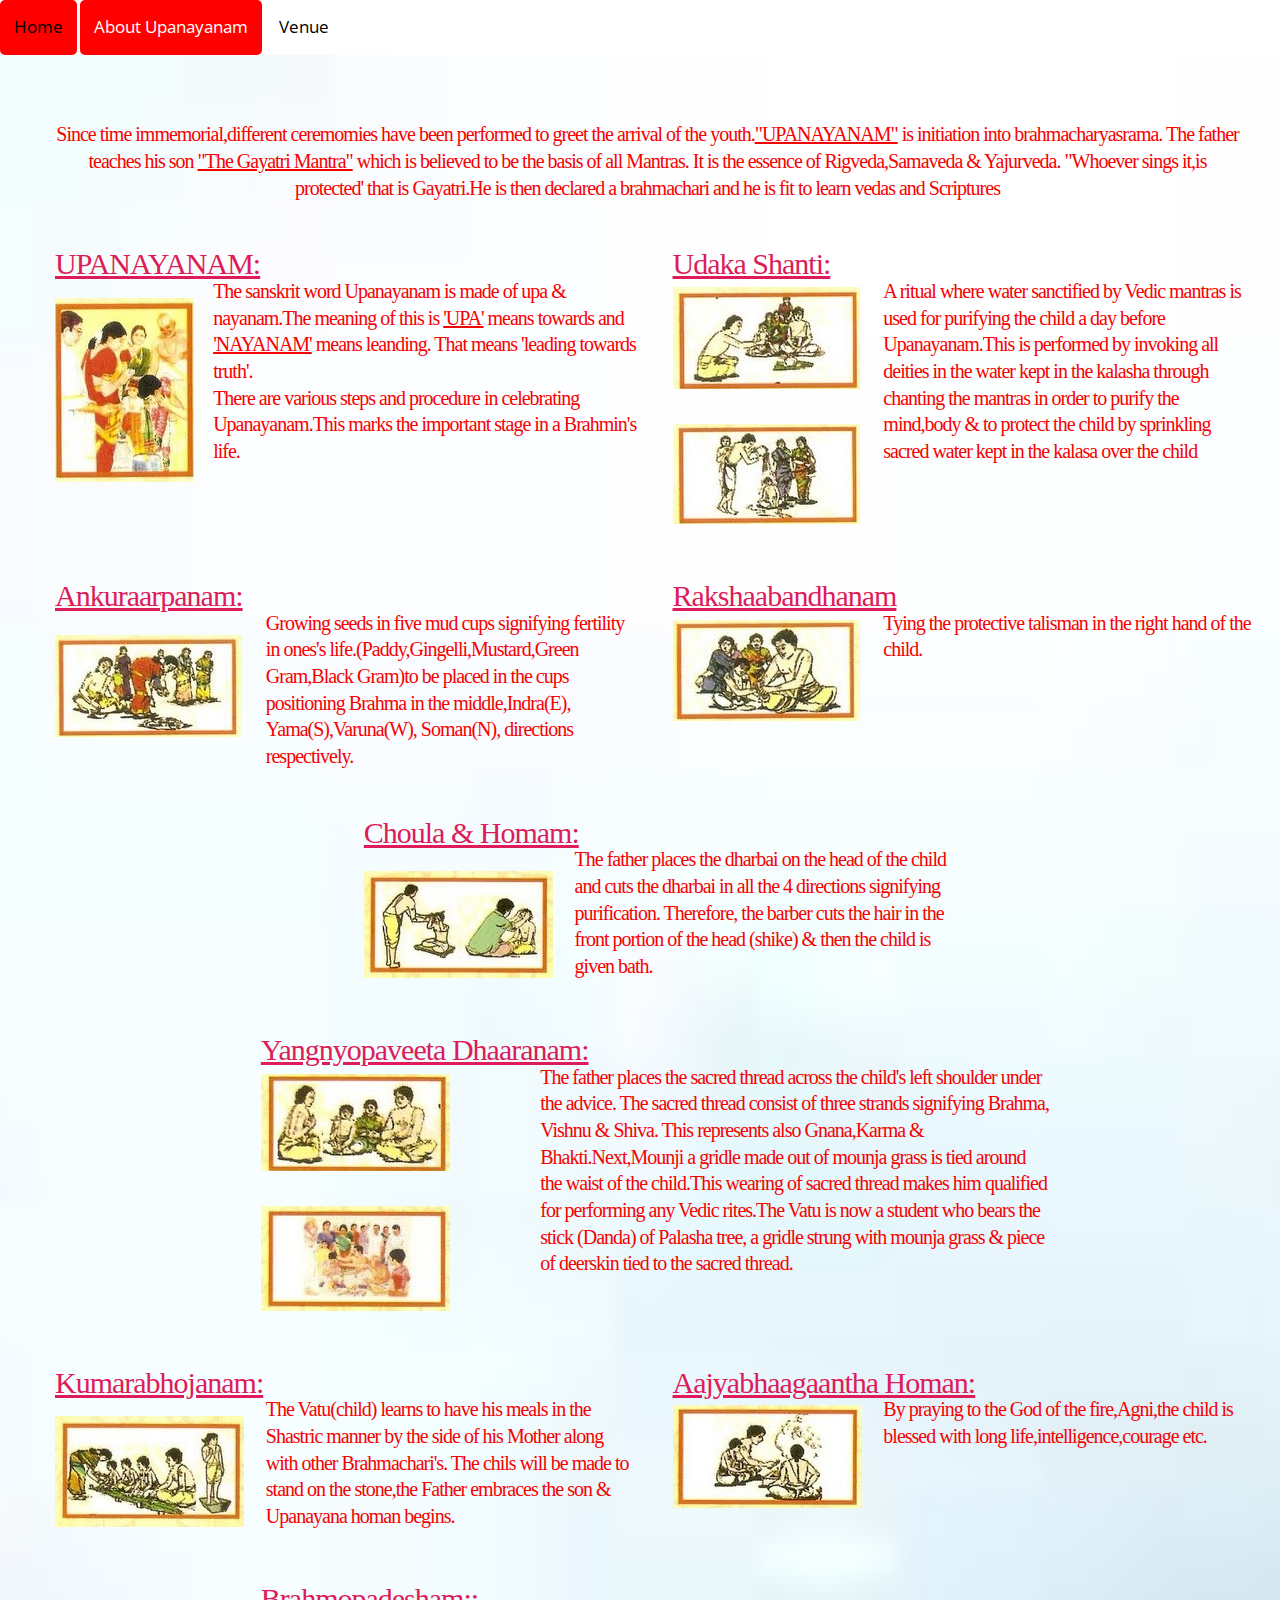
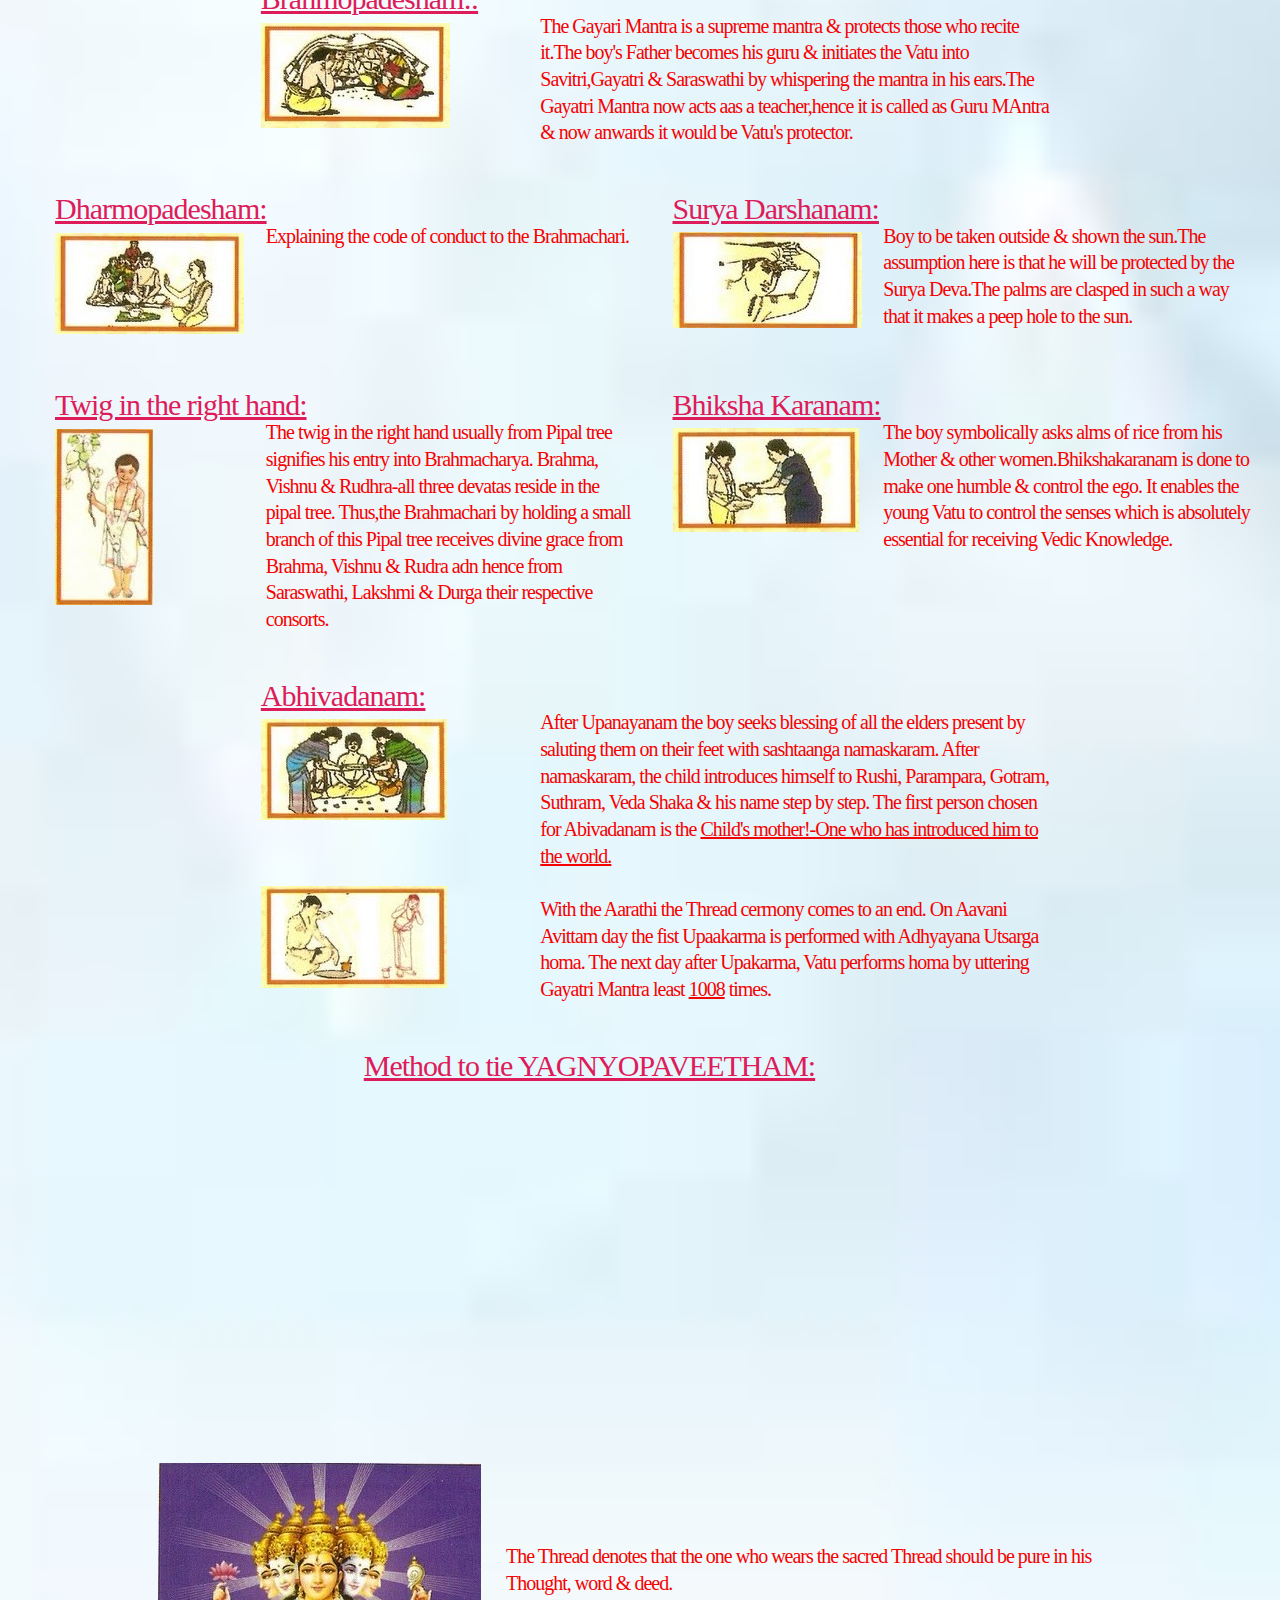
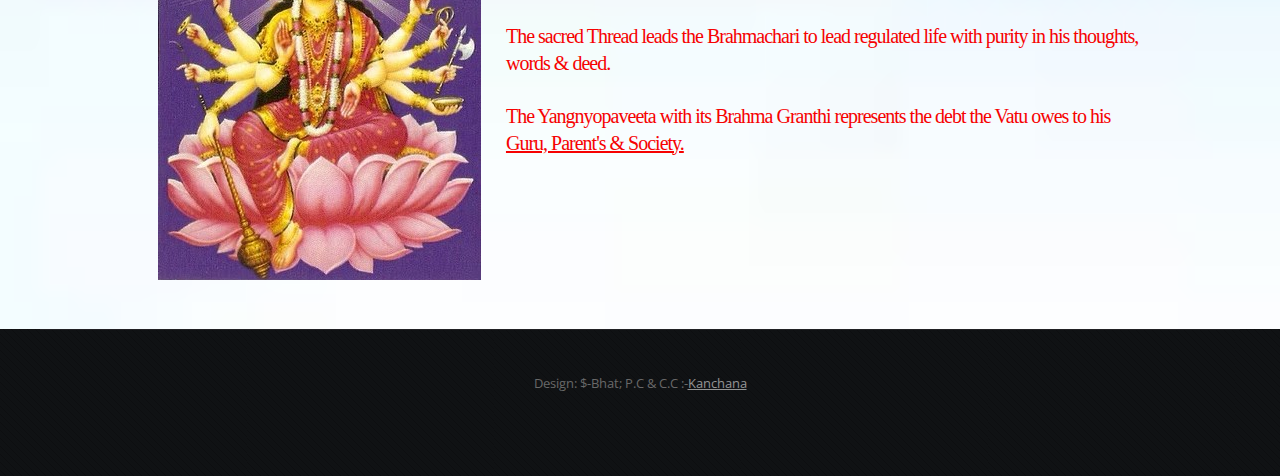
==== commit ccde5694: "final" ====
--- a/About Upanayanam.html
+++ b/About Upanayanam.html
@@ -6,6 +6,13 @@
 -->
 <html>
 	<head>
+	<link href="//netdna.bootstrapcdn.com/bootstrap/3.1.0/css/bootstrap.min.css" rel="stylesheet" id="bootstrap-css">
+<script src="//netdna.bootstrapcdn.com/bootstrap/3.1.0/js/bootstrap.min.js"></script>
+<script src="//code.jquery.com/jquery-1.11.1.min.js"></script>
+<!------ Include the above in your HEAD tag ---------->
+
+    <link href="http://fonts.googleapis.com/css?family=Arimo:400" rel="stylesheet">
+
 		
 		<meta http-equiv="content-type" content="text/html; charset=utf-8" />
 		<meta name="description" content="" />
@@ -21,6 +28,7 @@
 			<link rel="stylesheet" href="css/skel-noscript.css" />
 			<link rel="stylesheet" href="css/style.css" />
 			<link rel="stylesheet" href="css/style-desktop.css" />
+			<link rel="stylesheet" href="css/style-mobile.css" />
 		</noscript>
 		<style>
 		# fon{
@@ -29,30 +37,55 @@
 		font-size:100px;
 		font-style:bold;
 		}
+		
+		
+		
+		
+		
+		.pill-nav a {
+  display: inline-block;
+  color: black;
+  text-align: center;
+  padding: 14px;
+  text-decoration: none;
+  font-size: 17px;
+  border-radius: 5px;
+  background-color:white;
+}
+
+.pill-nav a:hover {
+  background-color: red;
+  color: black;
+}
+
+.pill-nav a.active {
+  background-color:red;
+  color: white;
+}
+		
+		
 		</style>
 	</head>
 	<body>
-
+		<div class="pill-nav" style="background-color:white;">
+			<a  href="index.html">Home</a>
+			<a class="active" href="#">About Upanayanam</a>
+			<a href="Venue.html">Venue</a>
+		</div>
 		<!-- Header -->
-		<div id="header-wrapper">
-		
-        	<div id="header" class="container">
-            
-            	
-                <nav id="nav">
-                    <ul>
-                        <li ><a href="index.html">Home</a></li>
-                       
-                        <li class="current_page_item"><a href="About Upanayana.html">About Upanayanam</a></li>
-                         <li><a href="venue.html">Venue</a></li>
-                    </ul>
-                </nav>
+		<!--<a class="menu-bar" data-toggle="collapse" href="#menu">
+            <span class="bars"></span>            
+        </a>
+    	<div class="collapse menu" id="menu">
+            <ul class="list-inline">
+                <li><a href="index.html"><a href="#">Home</a></li>
+                <li><a href="current_page_item">About Upanayanam</a></li>
+                <li ><a href="venue.html">Venue</a></li>
                 
-            </div>
-
-		</div>
-		<!-- Header Ends Here -->
-
+            </ul>   
+    	</div>
+		 Header Ends Here -->
+ 
 		<!-- Page -->
         
         	<div id="page2">
--- a/css/style.css
+++ b/css/style.css
@@ -1,5 +1,124 @@
 @charset 'UTF-8';
 @font-face{font-family:'FontAwesome';src:url('font/fontawesome-webfont.eot?v=4.0.1');src:url('font/fontawesome-webfont.eot?#iefix&v=4.0.1') format('embedded-opentype'),url('font/fontawesome-webfont.woff?v=4.0.1') format('woff'),url('font/fontawesome-webfont.ttf?v=4.0.1') format('truetype'),url('font/fontawesome-webfont.svg?v=4.0.1#fontawesomeregular') format('svg');font-weight:normal;font-style:normal}
+
+
+
+
+
+
+
+
+/*.menu-bar {
+    position: absolute;
+    top: 20px;    
+    left: 50%;
+    height: 14px;
+    margin-left: -10px;
+}
+
+.bars {
+    display: block;
+    width: 20px;
+    height: 3px;    
+    background-color: #333;
+    box-shadow: 0 5px 0 #333, 0 10px 0 #333;
+}
+
+.menu {
+    display: none; 
+    width: 100%;
+    padding: 30px 10px 50px;
+    margin: 0 auto;
+    text-align: center;
+    background-color: #fff;
+}
+.menu ul {
+    margin-bottom: 0;
+}
+.menu a {
+    color: #333; 
+    text-transform: uppercase;
+    opacity: 0.8;
+}
+.menu a:hover {
+    text-decoration: none;
+    opacity: 1;
+}
+
+
+*/
+
+
+
+
+
+
+
+
+
+
+
+
+
+
+
+
+
+body {
+    
+    padding-top: 40px;
+	margin: 0;
+	padding: 0em;
+	line-height: 2em;
+	font-family: 'Open Sans', sans-serif;
+	font-size: 10pt;
+	color: #686868;
+	padding-top: 50px;
+}
+
+/*.menu-bar {
+    position: absolute;
+    top: 20px;    
+    left: 50%;
+    height: 14px;
+    margin-left: -10px;
+}
+
+.bars {
+    display: block;
+    width: 20px;
+    height: 3px;    
+    background-color: #333;
+    box-shadow: 0 5px 0 #333, 0 10px 0 #333;
+}
+
+.menu {
+    display: none; 
+    width: 100%;
+    padding: 30px 10px 50px;
+    margin: 0 auto;
+    text-align: center;
+    background-color: #fff;
+}
+.menu ul {
+    margin-bottom: 0;
+}
+.menu a {
+    color: #333; 
+    text-transform: uppercase;
+    opacity: 0.8;
+}
+.menu a:hover {
+    text-decoration: none;
+    opacity: 1;
+}
+
+
+
+
+
+
+*/
 
 
 
--- a/css/style-desktop.css
+++ b/css/style-desktop.css
@@ -56,7 +56,7 @@
 		text-decoration: none;
 		text-transform: uppercase;
 		font-size: 1.10em;
-		color: #FFF;
+		color: #FFF; 
 		outline: 0;
 	}
 	
--- a/css/style-mobile.css
+++ b/css/style-mobile.css
@@ -0,0 +1,281 @@
+/*
+	MegaCorp by TEMPLATED
+    templated.co @templatedco
+    Released for free under the Creative Commons Attribution 3.0 license (templated.co/license)
+*/
+
+body
+{
+	margin-top: 0;
+	font-size: 9.50pt;
+	letter-spacing: 0;
+}
+
+h2, h3, h4, h5, h6
+{
+}
+
+h2
+{
+	letter-spacing: normal !important;
+	font-size: 1.5em !important;
+}
+
+h3
+{
+	font-size: 1.00em !important;
+}
+
+.container
+{
+	padding: 0px 15px;
+}
+
+
+/* Sections/Articles */
+
+	section,
+	article
+	{
+		clear: both;
+		margin: 2em 0em 2em 0em !important;
+	}
+
+	section > :first-child,
+	article > :first-child
+	{
+		margin-top: 0 !important;
+	}
+
+	section:first-child,
+	article:first-child
+	{
+		margin-top: 0 !important;
+	}
+
+
+.button
+{
+	display: block;
+}
+
+.button span
+{
+	display: block;
+}
+
+/* List style 5 */
+
+	ul.style5 
+	{
+		margin-left: 1.35em;
+	}
+	
+	ul.style5 li
+	{
+		line-height: 1.75em;
+		list-style: decimal;
+	}
+
+/* Header */
+
+	#header
+	{
+	}
+
+/* Logo */
+
+	#logo {
+		position: static;
+		padding: 6em 0em 4em 0em;
+		text-align: center;
+	}
+	
+	#logo h1 a {
+		padding-top: 3em;
+		letter-spacing: -1px;
+		text-decoration: none;
+		text-transform: uppercase;
+		font-size: 2.50em;
+		font-weight: 900;
+		color: #FFF;
+	}
+	
+	#nav
+	{
+		display: none;
+	}
+
+/*********************************************************************************/
+/* UI                                                                            */
+/*********************************************************************************/
+
+#titleBar
+{
+}
+
+	#titleBar .title 
+	{
+		display: none;
+		color: #fff !important;
+		text-align: center;
+		line-height: 44px;
+		font-weight: 800;
+	}
+
+	#titleBar .toggle
+	{
+		position: absolute;
+		left: 0;
+		top: 0;
+		width: 80px;
+		height: 60px;
+	}
+
+		#titleBar .toggle:before
+		{
+			content: '';
+			display: block;
+			width: 60px;
+			height: 40px;
+			background: rgba(232,232,232,0.5);
+			border-radius: 4px;
+			position: absolute;
+			left: 5px;
+			top: 5px;
+			box-shadow: 0.125em 0.125em 0 0 rgba(0,0,0,0.10);
+		}
+
+		#titleBar .toggle:after
+		{
+			content: '';
+			display: block;
+			width: 20px;
+			height: 12px;
+			position: absolute;
+			left: 25px;
+			top: 20px;
+			background: url('images/mobileUI-site-nav-opener-bg.svg') 0px 0px no-repeat;
+			opacity: 1;
+		}
+
+		#titleBar .toggle:active:after
+		{
+			opacity: 1;
+		}
+
+#navPanel
+{
+	background: #101214;
+	font-weight: 400;
+	text-transform: uppercase;
+	color: #888;
+	letter-spacing: 2px;
+	font-size: 1em;
+}
+
+	#navPanel .link
+	{
+		display: block;
+		color: #ddd;
+		text-decoration: none;
+		height: 44px;
+		line-height: 44px;
+		border: 0;
+		border-top: solid 1px #202122;
+		padding: 0 1em 0 1em;
+	}
+	
+		#navPanel .link:first-child
+		{
+			border-top: 0;
+		}
+		
+		#navPanel .link.depth-0
+		{
+			font-weight: 600;
+			color: #fff;
+		}
+
+		#navPanel .indent-1 { display: inline-block; width: 1em; }
+		#navPanel .indent-2 { display: inline-block; width: 2em; }
+		#navPanel .indent-3 { display: inline-block; width: 3em; }
+		#navPanel .indent-4 { display: inline-block; width: 4em; }
+		#navPanel .indent-5 { display: inline-block; width: 5em; }
+		#navPanel .depth-0 { color: #fff; }
+
+/* Banner */
+
+	#banner
+	{
+		height: auto !important;
+		padding: 2em 0 0 0 !important;
+		background-position: right bottom;
+	}
+
+	#banner section
+	{
+		margin-bottom: 28em;
+		text-align: center;
+	}
+
+
+	#banner header .byline
+	{
+		padding: 0em 0em;
+		font-size: 1.20em;
+	}
+
+	#banner h2
+	{
+		padding: 0 0 0 0 !important;
+		letter-spacing: normal;
+	}
+
+	#banner p
+	{
+		padding: 0 0 0 0 !important;
+		font-size: 1.00em;
+	}
+
+/* Wrapper */
+
+	#wrapper
+	{
+		padding: 3em 0em 3em 0em;
+	}
+
+/* Featured Area */
+
+	#featured-wrapper
+	{
+		overflow: hidden;
+		padding: 4em 0em 2em 0em;
+	}
+
+/* Sidebar */
+
+	#sidebar
+	{
+	}
+
+	#sidebar #box1 section
+	{
+		margin: 0em 0em 2em 0em !important;
+	}
+
+/* Two Column Area */
+
+	#two-column section
+	{
+		margin: 0em 0em 2em 0em !important;
+	}
+
+/* Copyright */
+
+	#copyright
+	{
+	}
+
+
+
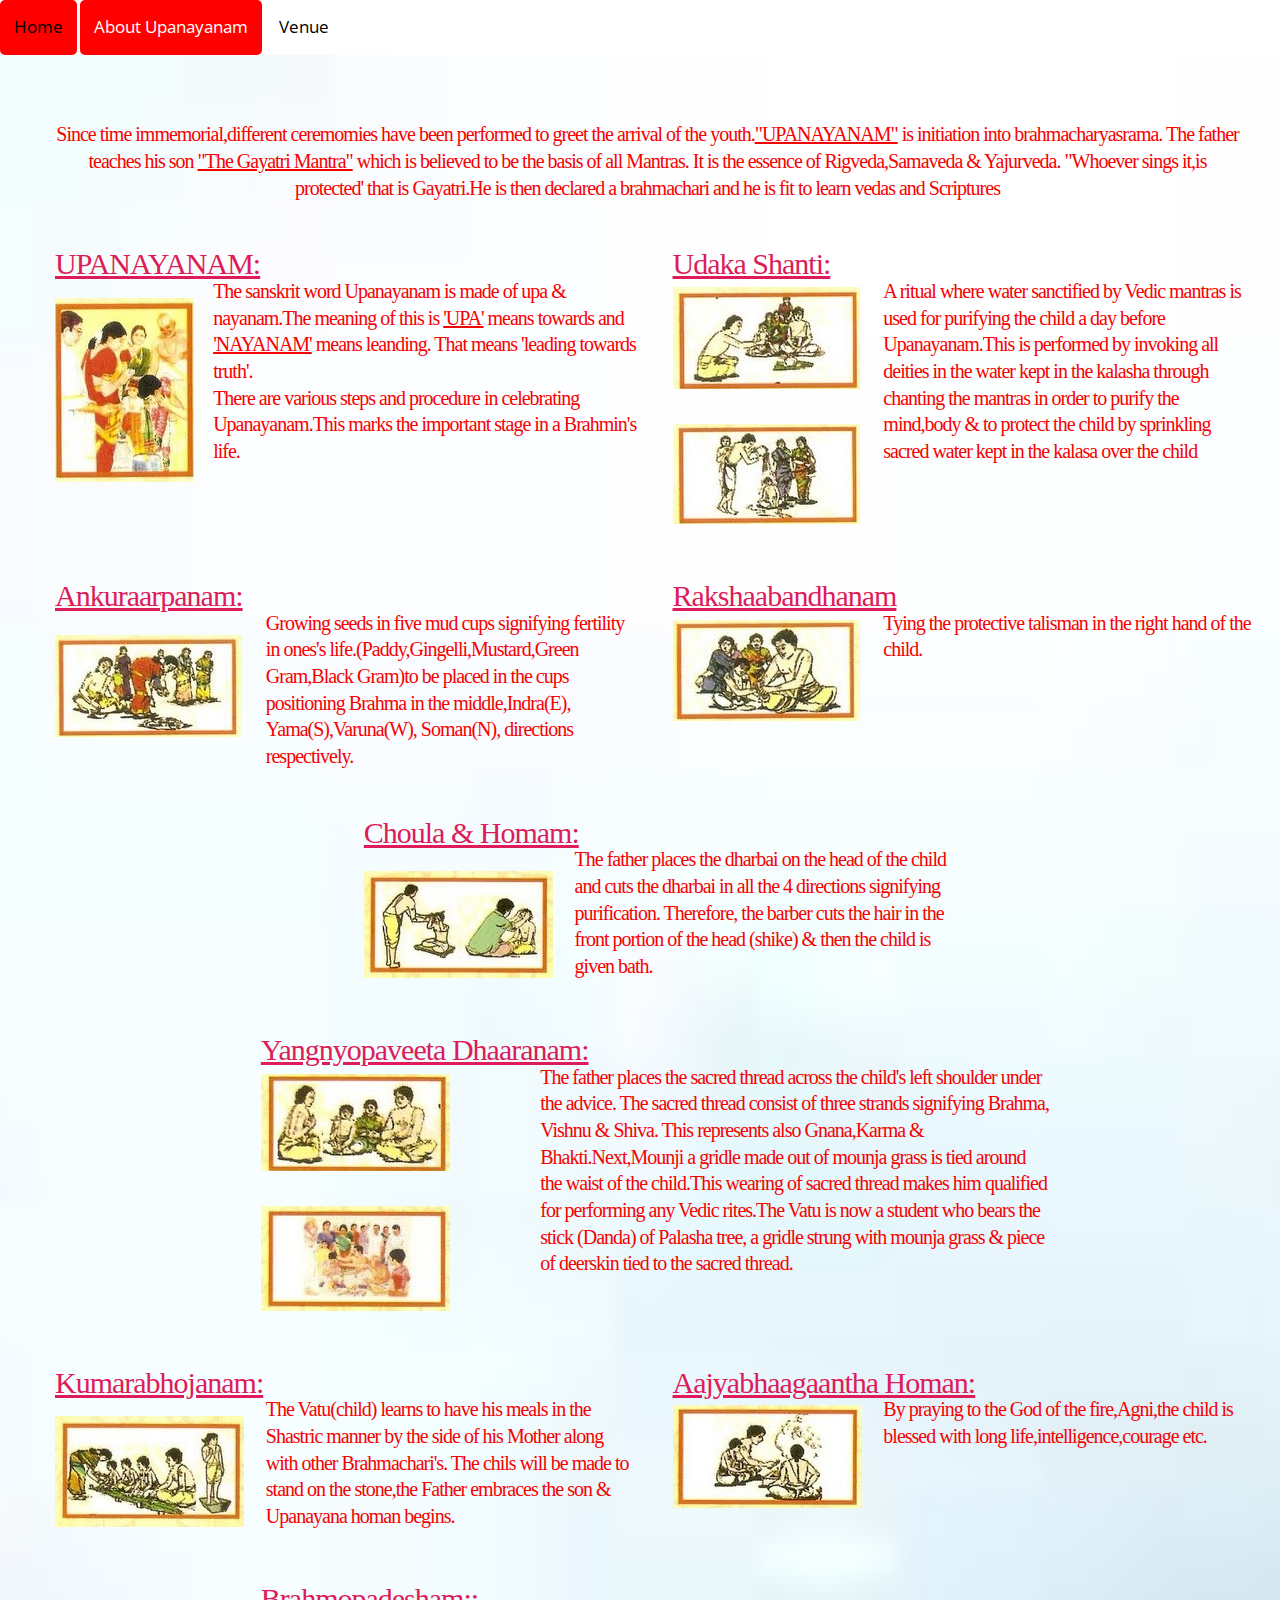
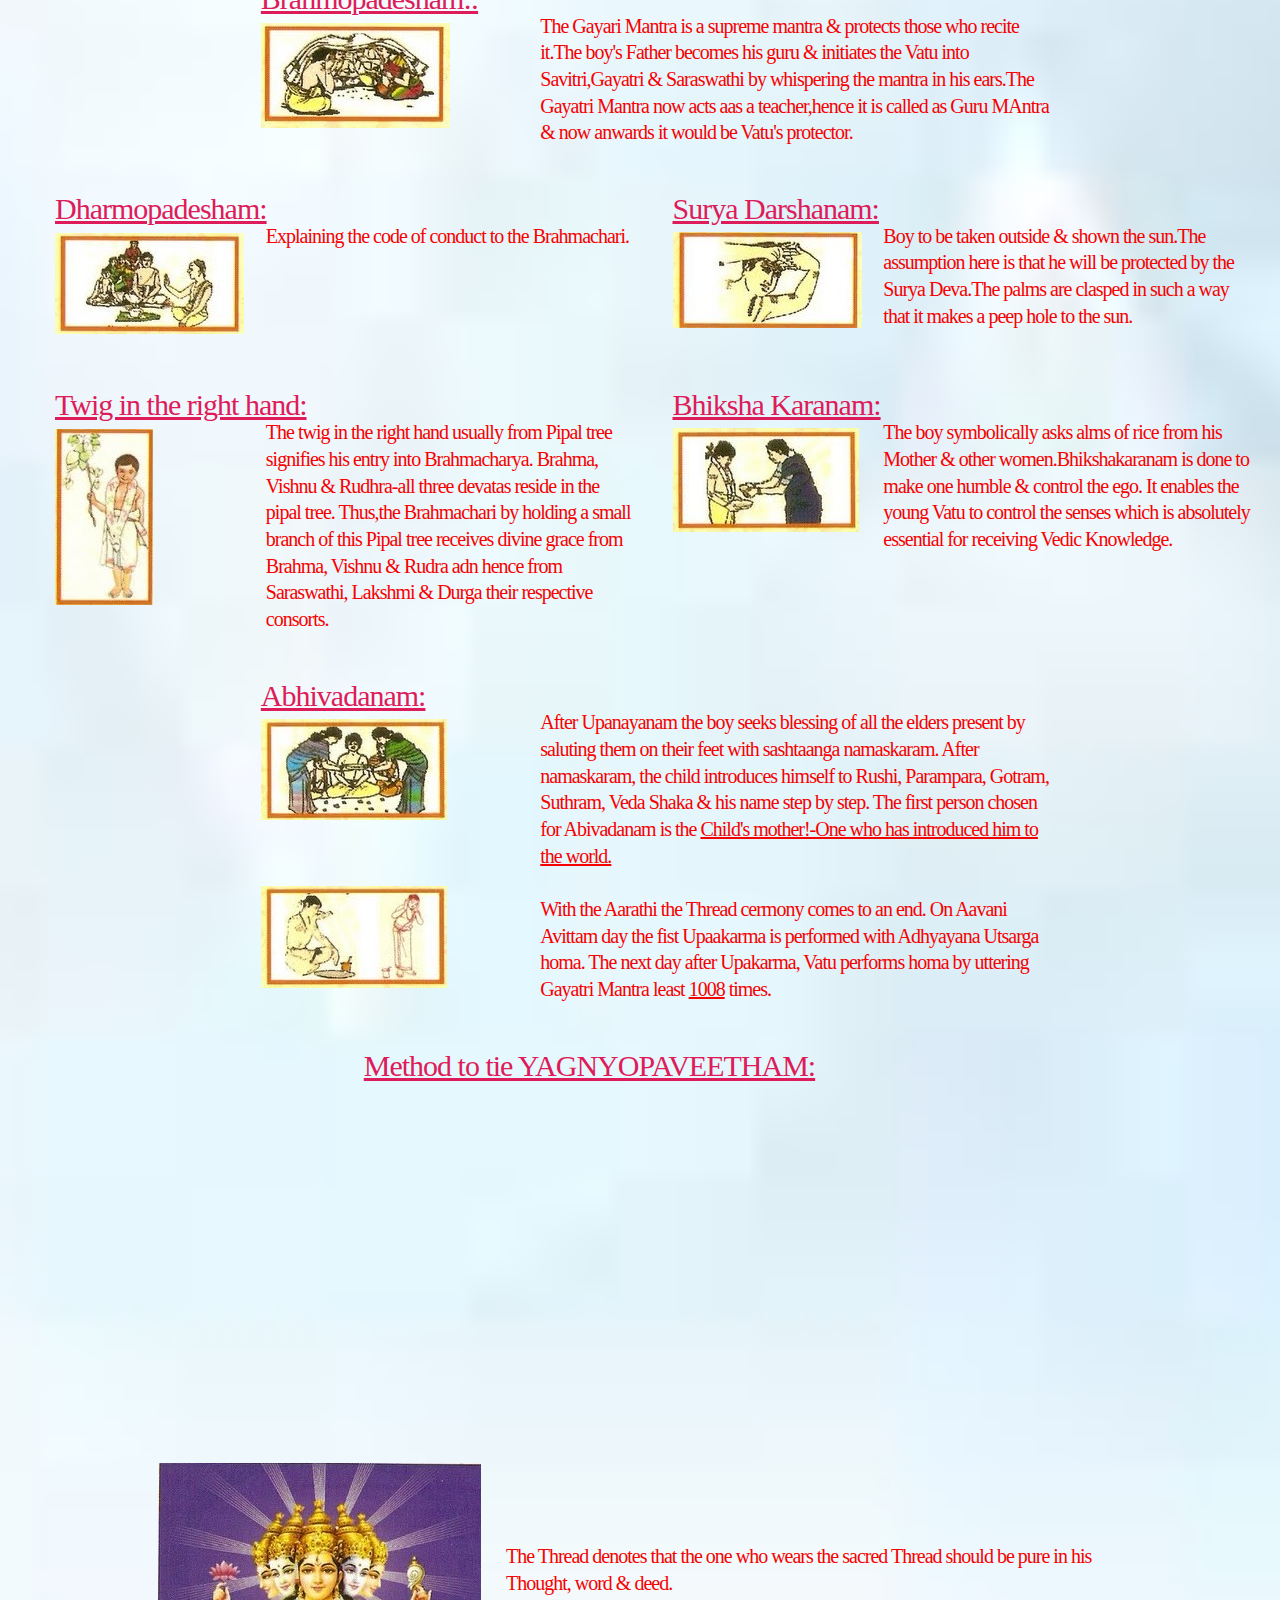
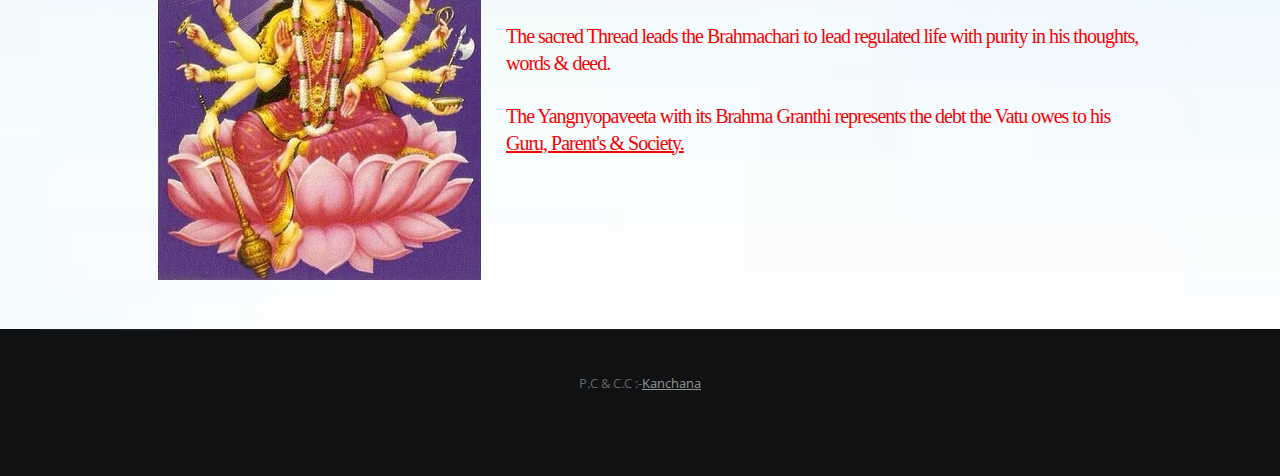
==== commit db6db7c3: "LastFinal" ====
--- a/About Upanayanam.html
+++ b/About Upanayanam.html
@@ -1,9 +1,5 @@
 <!DOCTYPE HTML>
-<!--
-	MegaCorp by TEMPLATED(Contact)
-    templated.co @templatedco
-    Released for free under the Creative Commons Attribution 3.0 license (templated.co/license)
--->
+
 <html>
 	<head>
 	<link href="//netdna.bootstrapcdn.com/bootstrap/3.1.0/css/bootstrap.min.css" rel="stylesheet" id="bootstrap-css">
@@ -70,21 +66,10 @@
 		<div class="pill-nav" style="background-color:white;">
 			<a  href="index.html">Home</a>
 			<a class="active" href="#">About Upanayanam</a>
-			<a href="Venue.html">Venue</a>
+			<a href="venue.html">Venue</a>
 		</div>
-		<!-- Header -->
-		<!--<a class="menu-bar" data-toggle="collapse" href="#menu">
-            <span class="bars"></span>            
-        </a>
-    	<div class="collapse menu" id="menu">
-            <ul class="list-inline">
-                <li><a href="index.html"><a href="#">Home</a></li>
-                <li><a href="current_page_item">About Upanayanam</a></li>
-                <li ><a href="venue.html">Venue</a></li>
-                
-            </ul>   
-    	</div>
-		 Header Ends Here -->
+		
+		<!-- Header Ends Here -->
  
 		<!-- Page -->
         
@@ -366,7 +351,7 @@
 
 		<!-- Copyright -->
             <div id="copyright" class="container">
-                Design: $-Bhat;  P.C & C.C :-<a href="http://cooljoint-kanchana.blogspot.com/2010/02/shreyas-upanayanam-invitation.html">Kanchana</a> 
+                  P.C & C.C :-<a href="http://cooljoint-kanchana.blogspot.com/2010/02/shreyas-upanayanam-invitation.html">Kanchana</a> 
             </div>
 
 
--- a/css/style-mobile.css
+++ b/css/style-mobile.css
@@ -53,7 +53,7 @@
 		margin-top: 0 !important;
 	}
 
-
+/*
 .button
 {
 	display: block;
@@ -64,7 +64,7 @@
 	display: block;
 }
 
-/* List style 5 */
+ List style 5 
 
 	ul.style5 
 	{
@@ -76,7 +76,7 @@
 		line-height: 1.75em;
 		list-style: decimal;
 	}
-
+*/
 /* Header */
 
 	#header
@@ -109,7 +109,7 @@
 /*********************************************************************************/
 /* UI                                                                            */
 /*********************************************************************************/
-
+/*
 #titleBar
 {
 }
@@ -163,7 +163,7 @@
 		{
 			opacity: 1;
 		}
-
+*/
 #navPanel
 {
 	background: #101214;
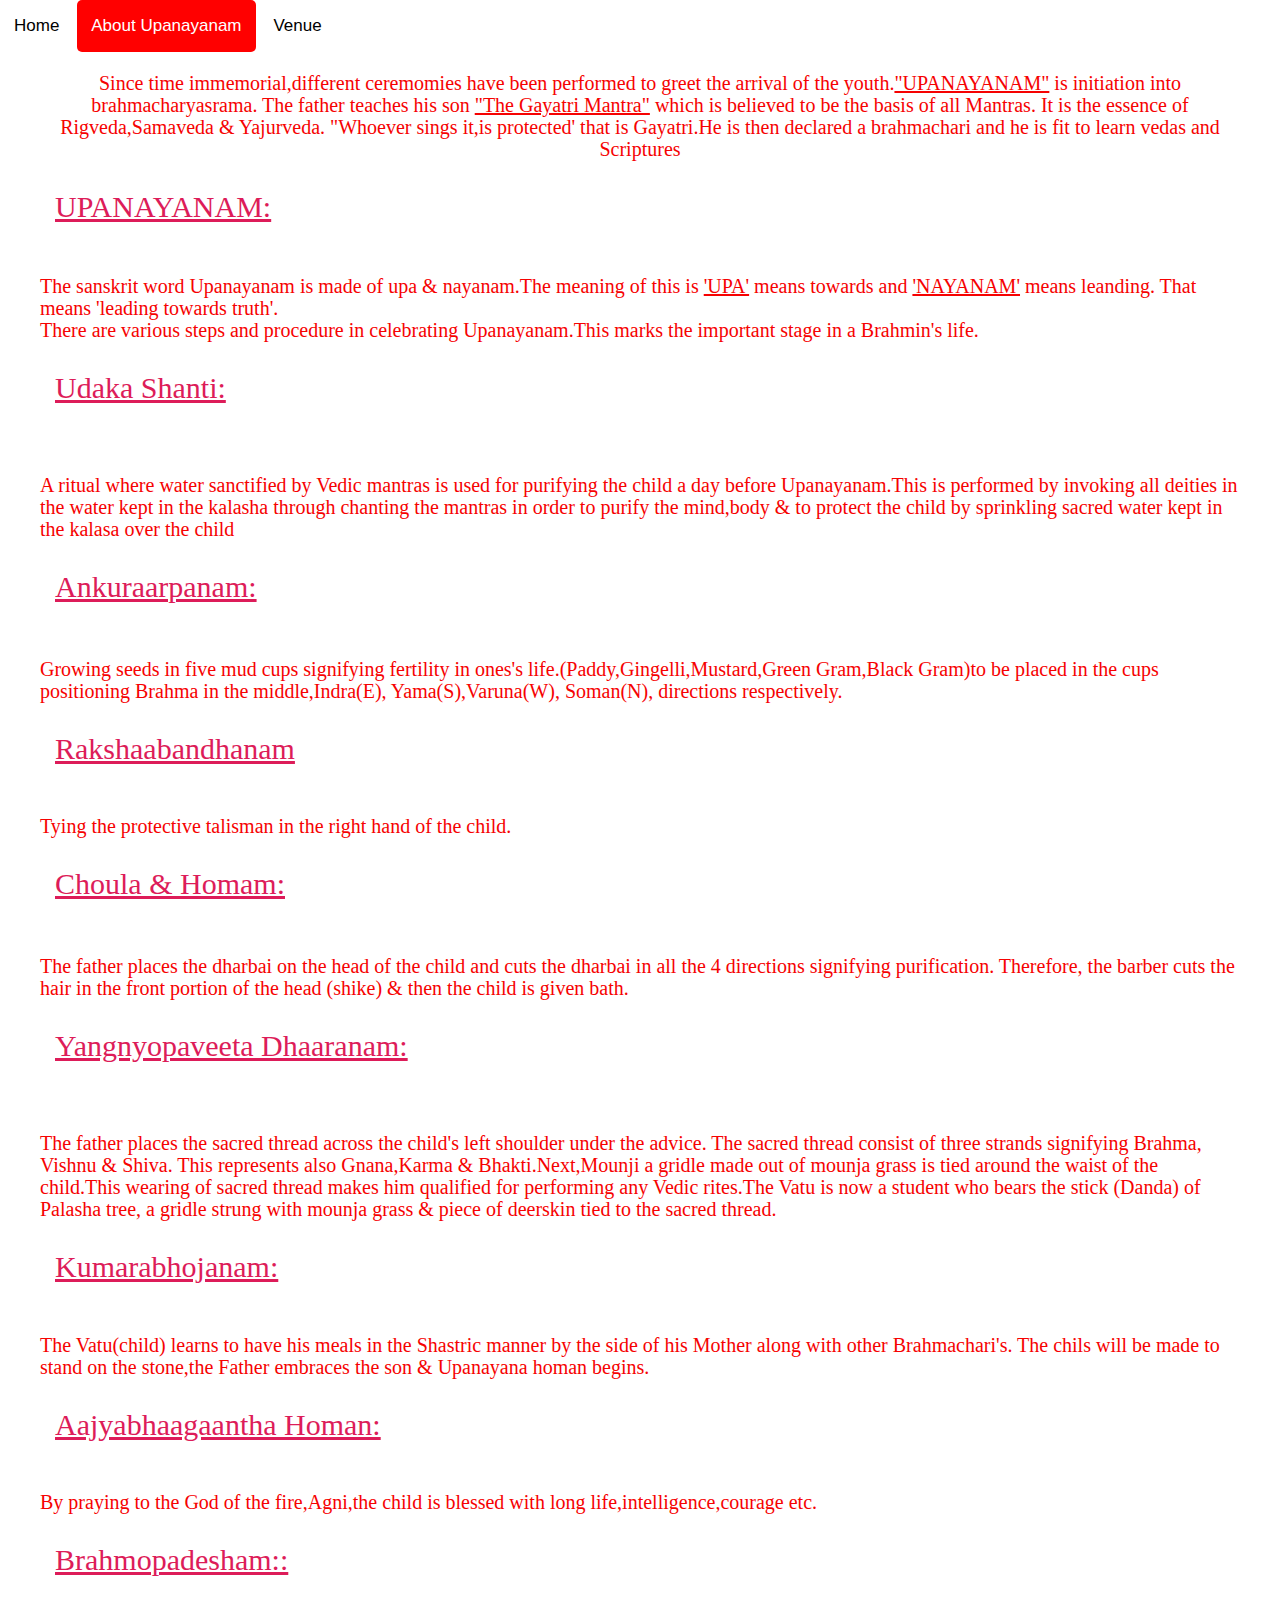
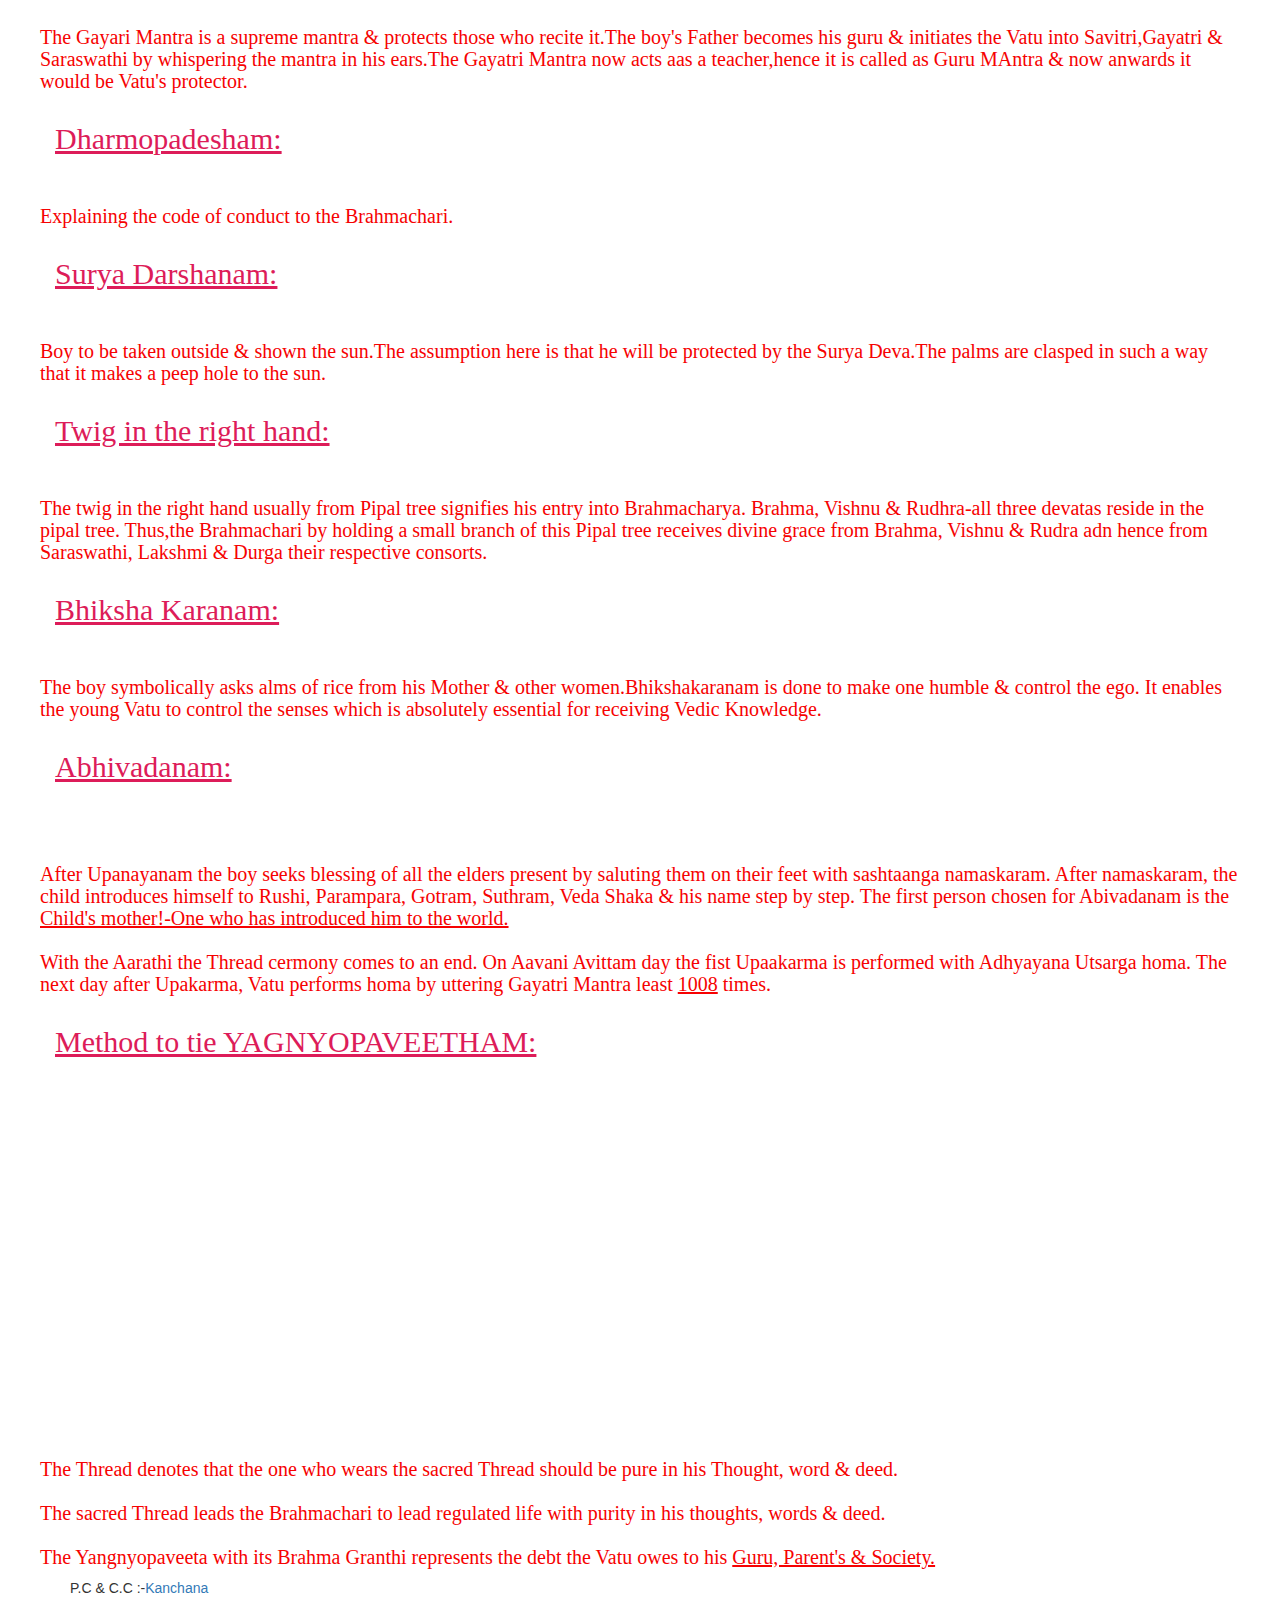
==== commit 09c2f196: "intern" ====
--- a/About Upanayanam.html
+++ b/About Upanayanam.html
@@ -309,13 +309,13 @@
 					    </div>
                       <div id="fon" class="7u skel-cell-important">
 					      <h2 style="color:#DD1C59;font-family:Comic Sans MS;font-size:30px;font-style:bold;text-align:left;"><u>Method to tie YAGNYOPAVEETHAM:</u><br></h2>
-                        	<iframe width="560" height="315" style="padding-top:15px" src="https://www.youtube.com/embed/a9L4bHbjFIk" frameborder="0" allow="autoplay; encrypted-media" allowfullscreen></iframe>
+                        	<iframe width="560" height="315" style="padding-top:15px; position: absolute;  width: 100%; height: 100%; max-width: 560px; max-height: 315px;"   src="https://www.youtube.com/embed/a9L4bHbjFIk" frameborder="0" allow="autoplay; encrypted-media" allowfullscreen></iframe>
                         </div>
 						 <div id="fon" class="2u skel-cell-important">
 					    </div>
                        </div>
 					   
-					   
+					   <br><br><br><br><br><br><br><br><br><br><br><br><br>
 					   
 					   
 					   <div class="row">
